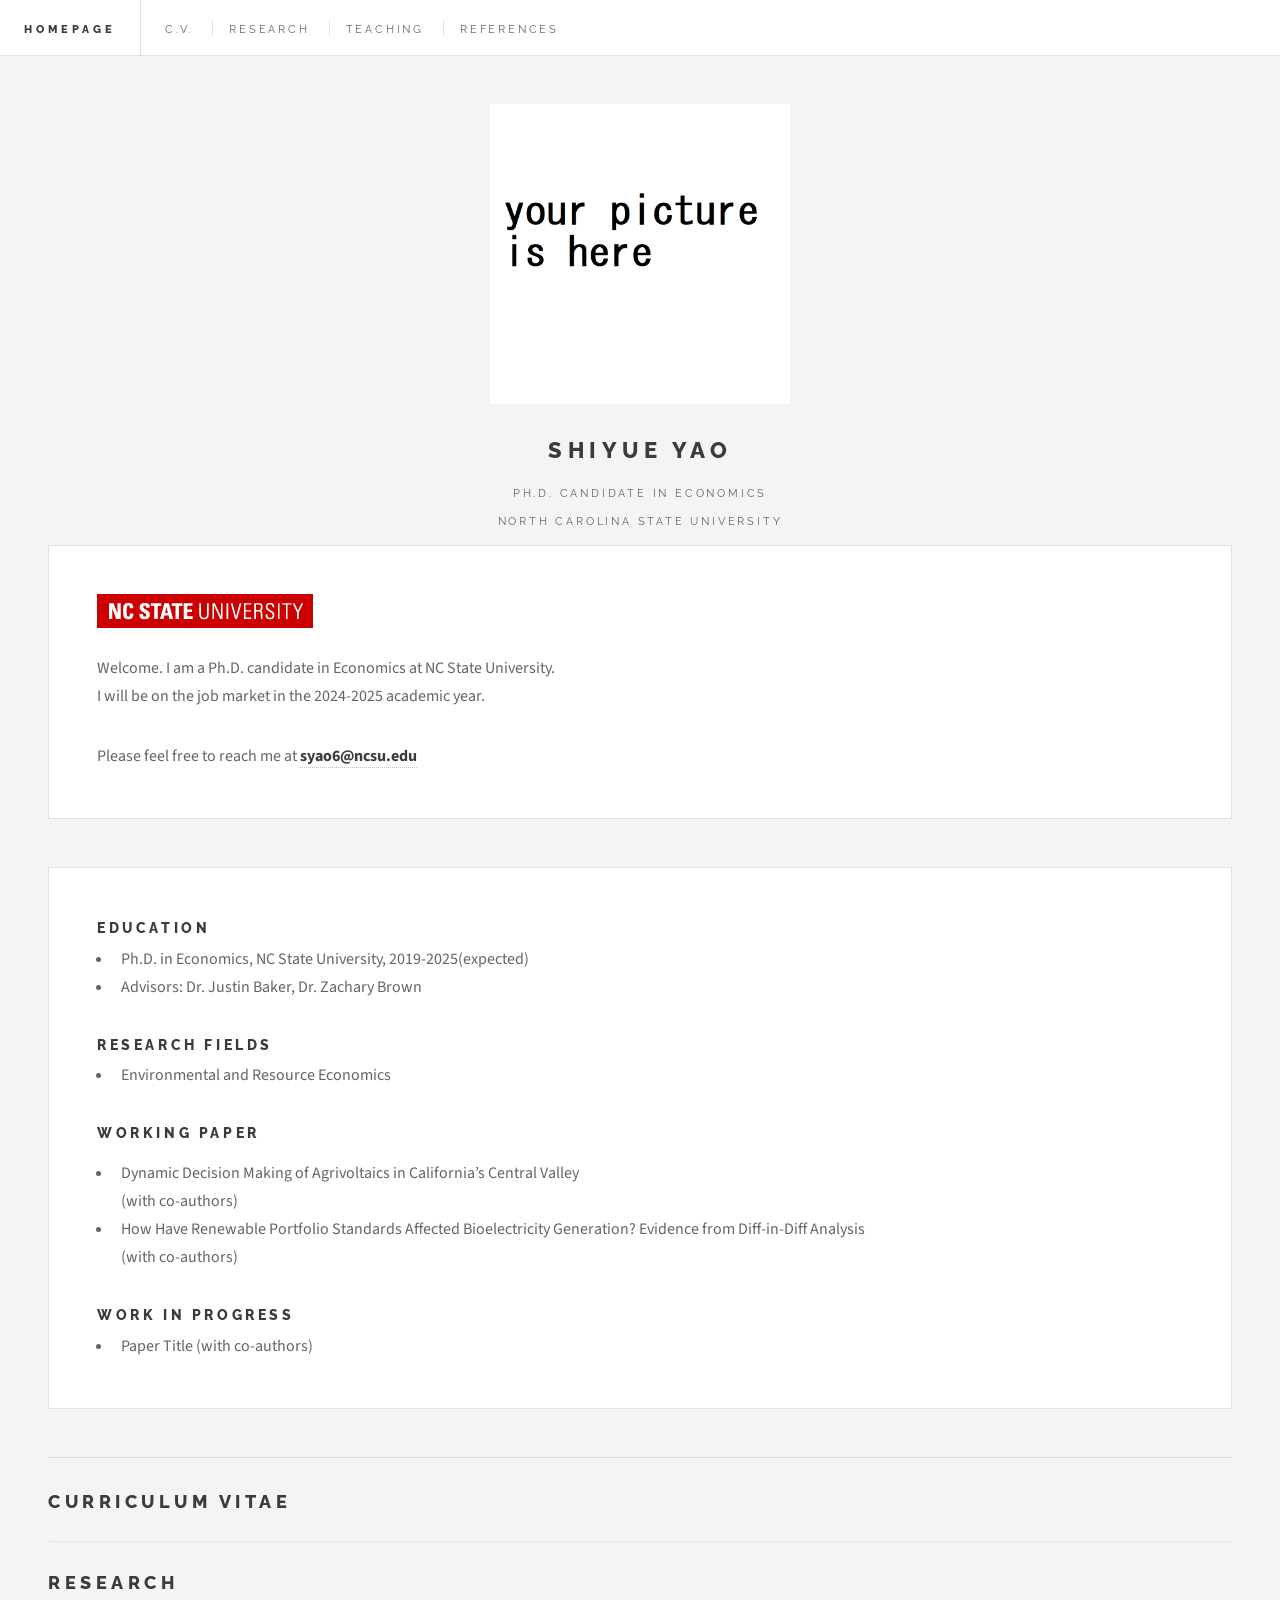
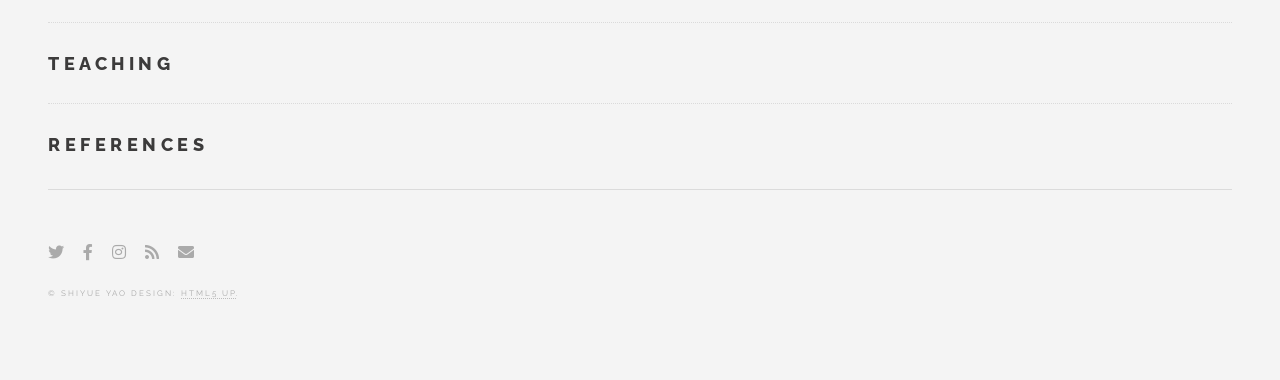
==== index.html @ 7a274f45 "Update index.html update headshot" ====
<!DOCTYPE HTML>
<!--
	Future Imperfect by HTML5 UP
	html5up.net | @ajlkn
	Free for personal and commercial use under the CCA 3.0 license (html5up.net/license)
-->
<html>
	<head>
		<title>Shiyue Yao</title>
		<meta charset="utf-8" />
		<meta name="viewport" content="width=device-width, initial-scale=1, user-scalable=no" />
		<link rel="stylesheet" href="assets/css/main.css" />
	</head>
	<body class="is-preload">

		<!-- Wrapper -->
			<div id="wrapper">
				<!-- Header -->
					<header id="header">
						<h1><a href="index.html">HOMEPAGE</a></h1>
						<nav class="links">
							<ul>
								<li><a href="#">C.V.</a></li>
								<li><a href="Research.html">Research</a></li>
								<li><a href="Teaching.html">Teaching</a></li>
								<li><a href="References.html">References</a></li>
							</ul>
						</nav>
					</header>

				<!-- Main -->
					<div id="main">

						<!-- Post -->
							<article class="post">
								<h2><a href="#"><img src="images/pic01.png" alt="" /></a></h2>
								<p style="font-size:16px;">Welcome. I am a Ph.D. candidate in Economics at NC State University. 
								<br> I will be on the job market in the 2024-2025 academic year.</br><p>
								<p style="font-size:16px;">Please feel free to reach me at <a href="mailto:#"><strong>syao6@ncsu.edu</strong></a></p>
							</article>
							<article class="post">
								<h3>Education</h3>
								<ul>
									<li style="font-size:16px; margin-top:-0.25cm;">Ph.D. in Economics, NC State University, 2019-2025(expected)</li>
									<li style="font-size:16px;">Advisors: Dr. Justin Baker, Dr. Zachary Brown</li>
								</ul>
								<h3>Research Fields</h3>
								<ul>
									<li style="font-size:16px; margin-top:-0.25cm;"> Environmental and Resource Economics</li>
									
								</ul>
								<h3>Working Paper</h3>
								<ul>
									<li style="font-size:16px;">Dynamic Decision Making of Agrivoltaics in California’s Central Valley<br>(with co-authors)</br></li>
									<li style="font-size:16px;">How Have Renewable Portfolio Standards Affected Bioelectricity Generation? Evidence from Diff-in-Diff Analysis<br>(with co-authors)</br></li>
								</ul>
								<h3>Work in Progress</h3>
								<ul>
									<li style="font-size:16px; margin-top:-0.25cm;">Paper Title (with co-authors)</li>
								</ul>
							</article>
					</div>
				
				<!-- Sidebar -->
					<section id="sidebar">

						<!-- Intro -->
							<section id="intro">
								<!--<a href="index.html" class="logo"><img src="images/headshot.jpg" alt="" /></a>-->
								<a style="margin-bottom:0.5cm;" href="index.html" class="image"><img src="images/logo.png" alt="" width="300" /></a>
								<header>
									<h3 style="font-size:22px;"><a>Shiyue Yao</a></h3>
									<p style="margin-bottom:-1cm;">Ph.D. Candidate in Economics <br>North Carolina State University</br></p>
								</header>
							</section>

						<!-- Posts List -->
							<section>
								<ul class="posts">
									<!--<li>
										<article>
											<header>
												<h3 style="font-size:20px;"><a href="index.html">Homepage</a></h3>
											</header>
										</article>
									</li>-->
									<li>
										<article>
											<header>
												<h3 style="margin-top:-0.5cm; font-size:18px;"><a href="#">Curriculum Vitae</a></h3>
											</header>
										</article>
									</li>
									<li>
										<article>
											<header>
												<h3 style="font-size:18px;"><a href="Research.html">Research</a></h3>
											</header>
										</article>
									</li>
									<li>
										<article>
											<header>
												<h3 style="font-size:18px;"><a href="Teaching.html">Teaching</a></h3>
											</header>
										</article>
									</li>
									<li>
										<article>
											<header>
												<h3 style="margin-bottom:-0.5cm; font-size:18px;"><a href="References.html">References</a></h3>
											</header>
										</article>
									</li>
								</ul>
							</section>	
							<section id="footer">
								<ul class="icons">
									<li><a href="#" class="icon brands fa-twitter"><span class="label">Twitter</span></a></li>
									<li><a href="#" class="icon brands fa-facebook-f"><span class="label">Facebook</span></a></li>
									<li><a href="#" class="icon brands fa-instagram"><span class="label">Instagram</span></a></li>
									<li><a href="#" class="icon solid fa-rss"><span class="label">RSS</span></a></li>
									<li><a href="#" class="icon solid fa-envelope"><span class="label">Email</span></a></li>
								<p style="margin-top:0.5cm;" class="copyright">&copy; Shiyue Yao Design: <a href="http://html5up.net">HTML5 UP</a>.</p>
								</ul>	
							</section>
					</section>
			</div>

		<!-- Scripts -->
			<script src="assets/js/jquery.min.js"></script>
			<script src="assets/js/browser.min.js"></script>
			<script src="assets/js/breakpoints.min.js"></script>
			<script src="assets/js/util.js"></script>
			<script src="assets/js/main.js"></script>

	</body>
</html>
---- assets/css/main.css ----
@import url(fontawesome-all.min.css);
@import url("https://fonts.googleapis.com/css?family=Source+Sans+Pro:400,700|Raleway:400,800,900");

/*
	Future Imperfect by HTML5 UP
	html5up.net | @ajlkn
	Free for personal and commercial use under the CCA 3.0 license (html5up.net/license)
*/

html, body, div, span, applet, object,
iframe, h1, h2, h3, h4, h5, h6, p, blockquote,
pre, a, abbr, acronym, address, big, cite,
code, del, dfn, em, img, ins, kbd, q, s, samp,
small, strike, strong, sub, sup, tt, var, b,
u, i, center, dl, dt, dd, ol, ul, li, fieldset,
form, label, legend, table, caption, tbody,
tfoot, thead, tr, th, td, article, aside,
canvas, details, embed, figure, figcaption,
footer, header, hgroup, menu, nav, output, ruby,
section, summary, time, mark, audio, video {
	margin: 0;
	padding: 0;
	border: 0;
	font-size: 100%;
	font: inherit;
	vertical-align: baseline;}

article, aside, details, figcaption, figure,
footer, header, hgroup, menu, nav, section {
	display: block;}

body {
	line-height: 1;
}

ol, ul {
	list-style: none;
}

blockquote, q {
	quotes: none;
}

	blockquote:before, blockquote:after, q:before, q:after {
		content: '';
		content: none;
	}

table {
	border-collapse: collapse;
	border-spacing: 0;
}

body {
	-webkit-text-size-adjust: none;
}

mark {
	background-color: transparent;
	color: inherit;
}

input::-moz-focus-inner {
	border: 0;
	padding: 0;
}

input, select, textarea {
	-moz-appearance: none;
	-webkit-appearance: none;
	-ms-appearance: none;
	appearance: none;
}

/* Basic */

	@-ms-viewport {
		width: device-width;
	}

	body {
		-ms-overflow-style: scrollbar;
	}

	@media screen and (max-width: 480px) {

		html, body {
			min-width: 320px;
		}

	}

	html {
		box-sizing: border-box;
	}

	*, *:before, *:after {
		box-sizing: inherit;
	}

	body {
		background: #f4f4f4;
	}

		body.is-preload *, body.is-preload *:before, body.is-preload *:after {
			-moz-animation: none !important;
			-webkit-animation: none !important;
			-ms-animation: none !important;
			animation: none !important;
			-moz-transition: none !important;
			-webkit-transition: none !important;
			-ms-transition: none !important;
			transition: none !important;
		}

/* Type */

	body, input, select, textarea {
		color: #646464;
		font-family: "Source Sans Pro", Helvetica, sans-serif;
		font-size: 14pt;
		font-weight: 400;
		line-height: 1.75;
	}

		@media screen and (max-width: 1680px) {

			body, input, select, textarea {
				font-size: 12pt;
			}

		}

		@media screen and (max-width: 1280px) {

			body, input, select, textarea {
				font-size: 12pt;
			}

		}

		@media screen and (max-width: 980px) {

			body, input, select, textarea {
				font-size: 12pt;
			}

		}

		@media screen and (max-width: 736px) {

			body, input, select, textarea {
				font-size: 12pt;
			}

		}

		@media screen and (max-width: 480px) {

			body, input, select, textarea {
				font-size: 12pt;
			}

		}

	a {
		-moz-transition: color 0.2s ease, border-bottom-color 0.2s ease;
		-webkit-transition: color 0.2s ease, border-bottom-color 0.2s ease;
		-ms-transition: color 0.2s ease, border-bottom-color 0.2s ease;
		transition: color 0.2s ease, border-bottom-color 0.2s ease;
		border-bottom: dotted 1px rgba(160, 160, 160, 0.65);
		color: inherit;
		text-decoration: none;
	}

		a:before {
			-moz-transition: color 0.2s ease;
			-webkit-transition: color 0.2s ease;
			-ms-transition: color 0.2s ease;
			transition: color 0.2s ease;
		}

		a:hover {
			border-bottom-color: transparent;
			color: #2ebaae !important;
		}

			a:hover:before {
				color: #2ebaae !important;
			}

	strong, b {
		color: #3c3b3b;
		font-weight: 700;
	}

	em, i {
		font-style: italic;
	}

	p {
		margin: 0 0 2em 0;
	}

	h1, h2, h3, h4, h5, h6 {
		color: #3c3b3b;
		font-family: "Raleway", Helvetica, sans-serif;
		font-weight: 800;
		letter-spacing: 0.25em;
		line-height: 1.65;
		margin: 0 0 1em 0;
		text-transform: uppercase;
	}

		h1 a, h2 a, h3 a, h4 a, h5 a, h6 a {
			color: inherit;
			border-bottom: 0;
		}

	h2 {
		font-size: 1.1em;
	}

	h3 {
		font-size: 0.9em;
	}

	h4 {
		font-size: 0.7em;
	}

	h5 {
		font-size: 0.7em;
	}

	h6 {
		font-size: 0.7em;
	}

	sub {
		font-size: 0.8em;
		position: relative;
		top: 0.5em;
	}

	sup {
		font-size: 0.8em;
		position: relative;
		top: -0.5em;
	}

	blockquote {
		border-left: solid 4px rgba(160, 160, 160, 0.3);
		font-style: italic;
		margin: 0 0 2em 0;
		padding: 0.5em 0 0.5em 2em;
	}

	code {
		background: rgba(160, 160, 160, 0.075);
		border: solid 1px rgba(160, 160, 160, 0.3);
		font-family: "Courier New", monospace;
		font-size: 0.9em;
		margin: 0 0.25em;
		padding: 0.25em 0.65em;
	}

	pre {
		-webkit-overflow-scrolling: touch;
		font-family: "Courier New", monospace;
		font-size: 0.9em;
		margin: 0 0 2em 0;
	}

		pre code {
			display: block;
			line-height: 1.75em;
			padding: 1em 1.5em;
			overflow-x: auto;
		}

	hr {
		border: 0;
		border-bottom: solid 1px rgba(160, 160, 160, 0.3);
		margin: 2em 0;
	}

		hr.major {
			margin: 3em 0;
		}

	.align-left {
		text-align: left;
	}

	.align-center {
		text-align: center;
	}

	.align-right {
		text-align: right;
	}

/* Row */

	.row {
		display: flex;
		flex-wrap: wrap;
		box-sizing: border-box;
		align-items: stretch;
	}

		.row > * {
			box-sizing: border-box;
		}

		.row.gtr-uniform > * > :last-child {
			margin-bottom: 0;
		}

		.row.aln-left {
			justify-content: flex-start;
		}

		.row.aln-center {
			justify-content: center;
		}

		.row.aln-right {
			justify-content: flex-end;
		}

		.row.aln-top {
			align-items: flex-start;
		}

		.row.aln-middle {
			align-items: center;
		}

		.row.aln-bottom {
			align-items: flex-end;
		}

		.row > .imp {
			order: -1;
		}

		.row > .col-1 {
			width: 8.33333%;
		}

		.row > .off-1 {
			margin-left: 8.33333%;
		}

		.row > .col-2 {
			width: 16.66667%;
		}

		.row > .off-2 {
			margin-left: 16.66667%;
		}

		.row > .col-3 {
			width: 25%;
		}

		.row > .off-3 {
			margin-left: 25%;
		}

		.row > .col-4 {
			width: 33.33333%;
		}

		.row > .off-4 {
			margin-left: 33.33333%;
		}

		.row > .col-5 {
			width: 41.66667%;
		}

		.row > .off-5 {
			margin-left: 41.66667%;
		}

		.row > .col-6 {
			width: 50%;
		}

		.row > .off-6 {
			margin-left: 50%;
		}

		.row > .col-7 {
			width: 58.33333%;
		}

		.row > .off-7 {
			margin-left: 58.33333%;
		}

		.row > .col-8 {
			width: 66.66667%;
		}

		.row > .off-8 {
			margin-left: 66.66667%;
		}

		.row > .col-9 {
			width: 75%;
		}

		.row > .off-9 {
			margin-left: 75%;
		}

		.row > .col-10 {
			width: 83.33333%;
		}

		.row > .off-10 {
			margin-left: 83.33333%;
		}

		.row > .col-11 {
			width: 91.66667%;
		}

		.row > .off-11 {
			margin-left: 91.66667%;
		}

		.row > .col-12 {
			width: 100%;
		}

		.row > .off-12 {
			margin-left: 100%;
		}

		.row.gtr-0 {
			margin-top: 0;
			margin-left: 0em;
		}

			.row.gtr-0 > * {
				padding: 0 0 0 0em;
			}

			.row.gtr-0.gtr-uniform {
				margin-top: 0em;
			}

				.row.gtr-0.gtr-uniform > * {
					padding-top: 0em;
				}

		.row.gtr-25 {
			margin-top: 0;
			margin-left: -0.25em;
		}

			.row.gtr-25 > * {
				padding: 0 0 0 0.25em;
			}

			.row.gtr-25.gtr-uniform {
				margin-top: -0.25em;
			}

				.row.gtr-25.gtr-uniform > * {
					padding-top: 0.25em;
				}

		.row.gtr-50 {
			margin-top: 0;
			margin-left: -0.5em;
		}

			.row.gtr-50 > * {
				padding: 0 0 0 0.5em;
			}

			.row.gtr-50.gtr-uniform {
				margin-top: -0.5em;
			}

				.row.gtr-50.gtr-uniform > * {
					padding-top: 0.5em;
				}

		.row {
			margin-top: 0;
			margin-left: -1em;
		}

			.row > * {
				padding: 0 0 0 1em;
			}

			.row.gtr-uniform {
				margin-top: -1em;
			}

				.row.gtr-uniform > * {
					padding-top: 1em;
				}

		.row.gtr-150 {
			margin-top: 0;
			margin-left: -1.5em;
		}

			.row.gtr-150 > * {
				padding: 0 0 0 1.5em;
			}

			.row.gtr-150.gtr-uniform {
				margin-top: -1.5em;
			}

				.row.gtr-150.gtr-uniform > * {
					padding-top: 1.5em;
				}

		.row.gtr-200 {
			margin-top: 0;
			margin-left: -2em;
		}

			.row.gtr-200 > * {
				padding: 0 0 0 2em;
			}

			.row.gtr-200.gtr-uniform {
				margin-top: -2em;
			}

				.row.gtr-200.gtr-uniform > * {
					padding-top: 2em;
				}

		@media screen and (max-width: 1680px) {

			.row {
				display: flex;
				flex-wrap: wrap;
				box-sizing: border-box;
				align-items: stretch;
			}

				.row > * {
					box-sizing: border-box;
				}

				.row.gtr-uniform > * > :last-child {
					margin-bottom: 0;
				}

				.row.aln-left {
					justify-content: flex-start;
				}

				.row.aln-center {
					justify-content: center;
				}

				.row.aln-right {
					justify-content: flex-end;
				}

				.row.aln-top {
					align-items: flex-start;
				}

				.row.aln-middle {
					align-items: center;
				}

				.row.aln-bottom {
					align-items: flex-end;
				}

				.row > .imp-xlarge {
					order: -1;
				}

				.row > .col-1-xlarge {
					width: 8.33333%;
				}

				.row > .off-1-xlarge {
					margin-left: 8.33333%;
				}

				.row > .col-2-xlarge {
					width: 16.66667%;
				}

				.row > .off-2-xlarge {
					margin-left: 16.66667%;
				}

				.row > .col-3-xlarge {
					width: 25%;
				}

				.row > .off-3-xlarge {
					margin-left: 25%;
				}

				.row > .col-4-xlarge {
					width: 33.33333%;
				}

				.row > .off-4-xlarge {
					margin-left: 33.33333%;
				}

				.row > .col-5-xlarge {
					width: 41.66667%;
				}

				.row > .off-5-xlarge {
					margin-left: 41.66667%;
				}

				.row > .col-6-xlarge {
					width: 50%;
				}

				.row > .off-6-xlarge {
					margin-left: 50%;
				}

				.row > .col-7-xlarge {
					width: 58.33333%;
				}

				.row > .off-7-xlarge {
					margin-left: 58.33333%;
				}

				.row > .col-8-xlarge {
					width: 66.66667%;
				}

				.row > .off-8-xlarge {
					margin-left: 66.66667%;
				}

				.row > .col-9-xlarge {
					width: 75%;
				}

				.row > .off-9-xlarge {
					margin-left: 75%;
				}

				.row > .col-10-xlarge {
					width: 83.33333%;
				}

				.row > .off-10-xlarge {
					margin-left: 83.33333%;
				}

				.row > .col-11-xlarge {
					width: 91.66667%;
				}

				.row > .off-11-xlarge {
					margin-left: 91.66667%;
				}

				.row > .col-12-xlarge {
					width: 100%;
				}

				.row > .off-12-xlarge {
					margin-left: 100%;
				}

				.row.gtr-0 {
					margin-top: 0;
					margin-left: 0em;
				}

					.row.gtr-0 > * {
						padding: 0 0 0 0em;
					}

					.row.gtr-0.gtr-uniform {
						margin-top: 0em;
					}

						.row.gtr-0.gtr-uniform > * {
							padding-top: 0em;
						}

				.row.gtr-25 {
					margin-top: 0;
					margin-left: -0.25em;
				}

					.row.gtr-25 > * {
						padding: 0 0 0 0.25em;
					}

					.row.gtr-25.gtr-uniform {
						margin-top: -0.25em;
					}

						.row.gtr-25.gtr-uniform > * {
							padding-top: 0.25em;
						}

				.row.gtr-50 {
					margin-top: 0;
					margin-left: -0.5em;
				}

					.row.gtr-50 > * {
						padding: 0 0 0 0.5em;
					}

					.row.gtr-50.gtr-uniform {
						margin-top: -0.5em;
					}

						.row.gtr-50.gtr-uniform > * {
							padding-top: 0.5em;
						}

				.row {
					margin-top: 0;
					margin-left: -1em;
				}

					.row > * {
						padding: 0 0 0 1em;
					}

					.row.gtr-uniform {
						margin-top: -1em;
					}

						.row.gtr-uniform > * {
							padding-top: 1em;
						}

				.row.gtr-150 {
					margin-top: 0;
					margin-left: -1.5em;
				}

					.row.gtr-150 > * {
						padding: 0 0 0 1.5em;
					}

					.row.gtr-150.gtr-uniform {
						margin-top: -1.5em;
					}

						.row.gtr-150.gtr-uniform > * {
							padding-top: 1.5em;
						}

				.row.gtr-200 {
					margin-top: 0;
					margin-left: -2em;
				}

					.row.gtr-200 > * {
						padding: 0 0 0 2em;
					}

					.row.gtr-200.gtr-uniform {
						margin-top: -2em;
					}

						.row.gtr-200.gtr-uniform > * {
							padding-top: 2em;
						}

		}

		@media screen and (max-width: 1280px) {

			.row {
				display: flex;
				flex-wrap: wrap;
				box-sizing: border-box;
				align-items: stretch;
			}

				.row > * {
					box-sizing: border-box;
				}

				.row.gtr-uniform > * > :last-child {
					margin-bottom: 0;
				}

				.row.aln-left {
					justify-content: flex-start;
				}

				.row.aln-center {
					justify-content: center;
				}

				.row.aln-right {
					justify-content: flex-end;
				}

				.row.aln-top {
					align-items: flex-start;
				}

				.row.aln-middle {
					align-items: center;
				}

				.row.aln-bottom {
					align-items: flex-end;
				}

				.row > .imp-large {
					order: -1;
				}

				.row > .col-1-large {
					width: 8.33333%;
				}

				.row > .off-1-large {
					margin-left: 8.33333%;
				}

				.row > .col-2-large {
					width: 16.66667%;
				}

				.row > .off-2-large {
					margin-left: 16.66667%;
				}

				.row > .col-3-large {
					width: 25%;
				}

				.row > .off-3-large {
					margin-left: 25%;
				}

				.row > .col-4-large {
					width: 33.33333%;
				}

				.row > .off-4-large {
					margin-left: 33.33333%;
				}

				.row > .col-5-large {
					width: 41.66667%;
				}

				.row > .off-5-large {
					margin-left: 41.66667%;
				}

				.row > .col-6-large {
					width: 50%;
				}

				.row > .off-6-large {
					margin-left: 50%;
				}

				.row > .col-7-large {
					width: 58.33333%;
				}

				.row > .off-7-large {
					margin-left: 58.33333%;
				}

				.row > .col-8-large {
					width: 66.66667%;
				}

				.row > .off-8-large {
					margin-left: 66.66667%;
				}

				.row > .col-9-large {
					width: 75%;
				}

				.row > .off-9-large {
					margin-left: 75%;
				}

				.row > .col-10-large {
					width: 83.33333%;
				}

				.row > .off-10-large {
					margin-left: 83.33333%;
				}

				.row > .col-11-large {
					width: 91.66667%;
				}

				.row > .off-11-large {
					margin-left: 91.66667%;
				}

				.row > .col-12-large {
					width: 100%;
				}

				.row > .off-12-large {
					margin-left: 100%;
				}

				.row.gtr-0 {
					margin-top: 0;
					margin-left: 0em;
				}

					.row.gtr-0 > * {
						padding: 0 0 0 0em;
					}

					.row.gtr-0.gtr-uniform {
						margin-top: 0em;
					}

						.row.gtr-0.gtr-uniform > * {
							padding-top: 0em;
						}

				.row.gtr-25 {
					margin-top: 0;
					margin-left: -0.25em;
				}

					.row.gtr-25 > * {
						padding: 0 0 0 0.25em;
					}

					.row.gtr-25.gtr-uniform {
						margin-top: -0.25em;
					}

						.row.gtr-25.gtr-uniform > * {
							padding-top: 0.25em;
						}

				.row.gtr-50 {
					margin-top: 0;
					margin-left: -0.5em;
				}

					.row.gtr-50 > * {
						padding: 0 0 0 0.5em;
					}

					.row.gtr-50.gtr-uniform {
						margin-top: -0.5em;
					}

						.row.gtr-50.gtr-uniform > * {
							padding-top: 0.5em;
						}

				.row {
					margin-top: 0;
					margin-left: -1em;
				}

					.row > * {
						padding: 0 0 0 1em;
					}

					.row.gtr-uniform {
						margin-top: -1em;
					}

						.row.gtr-uniform > * {
							padding-top: 1em;
						}

				.row.gtr-150 {
					margin-top: 0;
					margin-left: -1.5em;
				}

					.row.gtr-150 > * {
						padding: 0 0 0 1.5em;
					}

					.row.gtr-150.gtr-uniform {
						margin-top: -1.5em;
					}

						.row.gtr-150.gtr-uniform > * {
							padding-top: 1.5em;
						}

				.row.gtr-200 {
					margin-top: 0;
					margin-left: -2em;
				}

					.row.gtr-200 > * {
						padding: 0 0 0 2em;
					}

					.row.gtr-200.gtr-uniform {
						margin-top: -2em;
					}

						.row.gtr-200.gtr-uniform > * {
							padding-top: 2em;
						}

		}

		@media screen and (max-width: 980px) {

			.row {
				display: flex;
				flex-wrap: wrap;
				box-sizing: border-box;
				align-items: stretch;
			}

				.row > * {
					box-sizing: border-box;
				}

				.row.gtr-uniform > * > :last-child {
					margin-bottom: 0;
				}

				.row.aln-left {
					justify-content: flex-start;
				}

				.row.aln-center {
					justify-content: center;
				}

				.row.aln-right {
					justify-content: flex-end;
				}

				.row.aln-top {
					align-items: flex-start;
				}

				.row.aln-middle {
					align-items: center;
				}

				.row.aln-bottom {
					align-items: flex-end;
				}

				.row > .imp-medium {
					order: -1;
				}

				.row > .col-1-medium {
					width: 8.33333%;
				}

				.row > .off-1-medium {
					margin-left: 8.33333%;
				}

				.row > .col-2-medium {
					width: 16.66667%;
				}

				.row > .off-2-medium {
					margin-left: 16.66667%;
				}

				.row > .col-3-medium {
					width: 25%;
				}

				.row > .off-3-medium {
					margin-left: 25%;
				}

				.row > .col-4-medium {
					width: 33.33333%;
				}

				.row > .off-4-medium {
					margin-left: 33.33333%;
				}

				.row > .col-5-medium {
					width: 41.66667%;
				}

				.row > .off-5-medium {
					margin-left: 41.66667%;
				}

				.row > .col-6-medium {
					width: 50%;
				}

				.row > .off-6-medium {
					margin-left: 50%;
				}

				.row > .col-7-medium {
					width: 58.33333%;
				}

				.row > .off-7-medium {
					margin-left: 58.33333%;
				}

				.row > .col-8-medium {
					width: 66.66667%;
				}

				.row > .off-8-medium {
					margin-left: 66.66667%;
				}

				.row > .col-9-medium {
					width: 75%;
				}

				.row > .off-9-medium {
					margin-left: 75%;
				}

				.row > .col-10-medium {
					width: 83.33333%;
				}

				.row > .off-10-medium {
					margin-left: 83.33333%;
				}

				.row > .col-11-medium {
					width: 91.66667%;
				}

				.row > .off-11-medium {
					margin-left: 91.66667%;
				}

				.row > .col-12-medium {
					width: 100%;
				}

				.row > .off-12-medium {
					margin-left: 100%;
				}

				.row.gtr-0 {
					margin-top: 0;
					margin-left: 0em;
				}

					.row.gtr-0 > * {
						padding: 0 0 0 0em;
					}

					.row.gtr-0.gtr-uniform {
						margin-top: 0em;
					}

						.row.gtr-0.gtr-uniform > * {
							padding-top: 0em;
						}

				.row.gtr-25 {
					margin-top: 0;
					margin-left: -0.25em;
				}

					.row.gtr-25 > * {
						padding: 0 0 0 0.25em;
					}

					.row.gtr-25.gtr-uniform {
						margin-top: -0.25em;
					}

						.row.gtr-25.gtr-uniform > * {
							padding-top: 0.25em;
						}

				.row.gtr-50 {
					margin-top: 0;
					margin-left: -0.5em;
				}

					.row.gtr-50 > * {
						padding: 0 0 0 0.5em;
					}

					.row.gtr-50.gtr-uniform {
						margin-top: -0.5em;
					}

						.row.gtr-50.gtr-uniform > * {
							padding-top: 0.5em;
						}

				.row {
					margin-top: 0;
					margin-left: -1em;
				}

					.row > * {
						padding: 0 0 0 1em;
					}

					.row.gtr-uniform {
						margin-top: -1em;
					}

						.row.gtr-uniform > * {
							padding-top: 1em;
						}

				.row.gtr-150 {
					margin-top: 0;
					margin-left: -1.5em;
				}

					.row.gtr-150 > * {
						padding: 0 0 0 1.5em;
					}

					.row.gtr-150.gtr-uniform {
						margin-top: -1.5em;
					}

						.row.gtr-150.gtr-uniform > * {
							padding-top: 1.5em;
						}

				.row.gtr-200 {
					margin-top: 0;
					margin-left: -2em;
				}

					.row.gtr-200 > * {
						padding: 0 0 0 2em;
					}

					.row.gtr-200.gtr-uniform {
						margin-top: -2em;
					}

						.row.gtr-200.gtr-uniform > * {
							padding-top: 2em;
						}

		}

		@media screen and (max-width: 736px) {

			.row {
				display: flex;
				flex-wrap: wrap;
				box-sizing: border-box;
				align-items: stretch;
			}

				.row > * {
					box-sizing: border-box;
				}

				.row.gtr-uniform > * > :last-child {
					margin-bottom: 0;
				}

				.row.aln-left {
					justify-content: flex-start;
				}

				.row.aln-center {
					justify-content: center;
				}

				.row.aln-right {
					justify-content: flex-end;
				}

				.row.aln-top {
					align-items: flex-start;
				}

				.row.aln-middle {
					align-items: center;
				}

				.row.aln-bottom {
					align-items: flex-end;
				}

				.row > .imp-small {
					order: -1;
				}

				.row > .col-1-small {
					width: 8.33333%;
				}

				.row > .off-1-small {
					margin-left: 8.33333%;
				}

				.row > .col-2-small {
					width: 16.66667%;
				}

				.row > .off-2-small {
					margin-left: 16.66667%;
				}

				.row > .col-3-small {
					width: 25%;
				}

				.row > .off-3-small {
					margin-left: 25%;
				}

				.row > .col-4-small {
					width: 33.33333%;
				}

				.row > .off-4-small {
					margin-left: 33.33333%;
				}

				.row > .col-5-small {
					width: 41.66667%;
				}

				.row > .off-5-small {
					margin-left: 41.66667%;
				}

				.row > .col-6-small {
					width: 50%;
				}

				.row > .off-6-small {
					margin-left: 50%;
				}

				.row > .col-7-small {
					width: 58.33333%;
				}

				.row > .off-7-small {
					margin-left: 58.33333%;
				}

				.row > .col-8-small {
					width: 66.66667%;
				}

				.row > .off-8-small {
					margin-left: 66.66667%;
				}

				.row > .col-9-small {
					width: 75%;
				}

				.row > .off-9-small {
					margin-left: 75%;
				}

				.row > .col-10-small {
					width: 83.33333%;
				}

				.row > .off-10-small {
					margin-left: 83.33333%;
				}

				.row > .col-11-small {
					width: 91.66667%;
				}

				.row > .off-11-small {
					margin-left: 91.66667%;
				}

				.row > .col-12-small {
					width: 100%;
				}

				.row > .off-12-small {
					margin-left: 100%;
				}

				.row.gtr-0 {
					margin-top: 0;
					margin-left: 0em;
				}

					.row.gtr-0 > * {
						padding: 0 0 0 0em;
					}

					.row.gtr-0.gtr-uniform {
						margin-top: 0em;
					}

						.row.gtr-0.gtr-uniform > * {
							padding-top: 0em;
						}

				.row.gtr-25 {
					margin-top: 0;
					margin-left: -0.25em;
				}

					.row.gtr-25 > * {
						padding: 0 0 0 0.25em;
					}

					.row.gtr-25.gtr-uniform {
						margin-top: -0.25em;
					}

						.row.gtr-25.gtr-uniform > * {
							padding-top: 0.25em;
						}

				.row.gtr-50 {
					margin-top: 0;
					margin-left: -0.5em;
				}

					.row.gtr-50 > * {
						padding: 0 0 0 0.5em;
					}

					.row.gtr-50.gtr-uniform {
						margin-top: -0.5em;
					}

						.row.gtr-50.gtr-uniform > * {
							padding-top: 0.5em;
						}

				.row {
					margin-top: 0;
					margin-left: -1em;
				}

					.row > * {
						padding: 0 0 0 1em;
					}

					.row.gtr-uniform {
						margin-top: -1em;
					}

						.row.gtr-uniform > * {
							padding-top: 1em;
						}

				.row.gtr-150 {
					margin-top: 0;
					margin-left: -1.5em;
				}

					.row.gtr-150 > * {
						padding: 0 0 0 1.5em;
					}

					.row.gtr-150.gtr-uniform {
						margin-top: -1.5em;
					}

						.row.gtr-150.gtr-uniform > * {
							padding-top: 1.5em;
						}

				.row.gtr-200 {
					margin-top: 0;
					margin-left: -2em;
				}

					.row.gtr-200 > * {
						padding: 0 0 0 2em;
					}

					.row.gtr-200.gtr-uniform {
						margin-top: -2em;
					}

						.row.gtr-200.gtr-uniform > * {
							padding-top: 2em;
						}

		}

		@media screen and (max-width: 480px) {

			.row {
				display: flex;
				flex-wrap: wrap;
				box-sizing: border-box;
				align-items: stretch;
			}

				.row > * {
					box-sizing: border-box;
				}

				.row.gtr-uniform > * > :last-child {
					margin-bottom: 0;
				}

				.row.aln-left {
					justify-content: flex-start;
				}

				.row.aln-center {
					justify-content: center;
				}

				.row.aln-right {
					justify-content: flex-end;
				}

				.row.aln-top {
					align-items: flex-start;
				}

				.row.aln-middle {
					align-items: center;
				}

				.row.aln-bottom {
					align-items: flex-end;
				}

				.row > .imp-xsmall {
					order: -1;
				}

				.row > .col-1-xsmall {
					width: 8.33333%;
				}

				.row > .off-1-xsmall {
					margin-left: 8.33333%;
				}

				.row > .col-2-xsmall {
					width: 16.66667%;
				}

				.row > .off-2-xsmall {
					margin-left: 16.66667%;
				}

				.row > .col-3-xsmall {
					width: 25%;
				}

				.row > .off-3-xsmall {
					margin-left: 25%;
				}

				.row > .col-4-xsmall {
					width: 33.33333%;
				}

				.row > .off-4-xsmall {
					margin-left: 33.33333%;
				}

				.row > .col-5-xsmall {
					width: 41.66667%;
				}

				.row > .off-5-xsmall {
					margin-left: 41.66667%;
				}

				.row > .col-6-xsmall {
					width: 50%;
				}

				.row > .off-6-xsmall {
					margin-left: 50%;
				}

				.row > .col-7-xsmall {
					width: 58.33333%;
				}

				.row > .off-7-xsmall {
					margin-left: 58.33333%;
				}

				.row > .col-8-xsmall {
					width: 66.66667%;
				}

				.row > .off-8-xsmall {
					margin-left: 66.66667%;
				}

				.row > .col-9-xsmall {
					width: 75%;
				}

				.row > .off-9-xsmall {
					margin-left: 75%;
				}

				.row > .col-10-xsmall {
					width: 83.33333%;
				}

				.row > .off-10-xsmall {
					margin-left: 83.33333%;
				}

				.row > .col-11-xsmall {
					width: 91.66667%;
				}

				.row > .off-11-xsmall {
					margin-left: 91.66667%;
				}

				.row > .col-12-xsmall {
					width: 100%;
				}

				.row > .off-12-xsmall {
					margin-left: 100%;
				}

				.row.gtr-0 {
					margin-top: 0;
					margin-left: 0em;
				}

					.row.gtr-0 > * {
						padding: 0 0 0 0em;
					}

					.row.gtr-0.gtr-uniform {
						margin-top: 0em;
					}

						.row.gtr-0.gtr-uniform > * {
							padding-top: 0em;
						}

				.row.gtr-25 {
					margin-top: 0;
					margin-left: -0.25em;
				}

					.row.gtr-25 > * {
						padding: 0 0 0 0.25em;
					}

					.row.gtr-25.gtr-uniform {
						margin-top: -0.25em;
					}

						.row.gtr-25.gtr-uniform > * {
							padding-top: 0.25em;
						}

				.row.gtr-50 {
					margin-top: 0;
					margin-left: -0.5em;
				}

					.row.gtr-50 > * {
						padding: 0 0 0 0.5em;
					}

					.row.gtr-50.gtr-uniform {
						margin-top: -0.5em;
					}

						.row.gtr-50.gtr-uniform > * {
							padding-top: 0.5em;
						}

				.row {
					margin-top: 0;
					margin-left: -1em;
				}

					.row > * {
						padding: 0 0 0 1em;
					}

					.row.gtr-uniform {
						margin-top: -1em;
					}

						.row.gtr-uniform > * {
							padding-top: 1em;
						}

				.row.gtr-150 {
					margin-top: 0;
					margin-left: -1.5em;
				}

					.row.gtr-150 > * {
						padding: 0 0 0 1.5em;
					}

					.row.gtr-150.gtr-uniform {
						margin-top: -1.5em;
					}

						.row.gtr-150.gtr-uniform > * {
							padding-top: 1.5em;
						}

				.row.gtr-200 {
					margin-top: 0;
					margin-left: -2em;
				}

					.row.gtr-200 > * {
						padding: 0 0 0 2em;
					}

					.row.gtr-200.gtr-uniform {
						margin-top: -2em;
					}

						.row.gtr-200.gtr-uniform > * {
							padding-top: 2em;
						}

		}

/* Author */

	.author {
		display: -moz-flex;
		display: -webkit-flex;
		display: -ms-flex;
		display: flex;
		-moz-flex-direction: row;
		-webkit-flex-direction: row;
		-ms-flex-direction: row;
		flex-direction: row;
		-moz-align-items: center;
		-webkit-align-items: center;
		-ms-align-items: center;
		align-items: center;
		-moz-justify-content: -moz-flex-end;
		-webkit-justify-content: -webkit-flex-end;
		-ms-justify-content: -ms-flex-end;
		justify-content: flex-end;
		border-bottom: 0;
		font-family: "Raleway", Helvetica, sans-serif;
		font-size: 0.6em;
		font-weight: 400;
		letter-spacing: 0.25em;
		text-transform: uppercase;
		white-space: nowrap;
	}

		.author .name {
			-moz-transition: border-bottom-color 0.2s ease;
			-webkit-transition: border-bottom-color 0.2s ease;
			-ms-transition: border-bottom-color 0.2s ease;
			transition: border-bottom-color 0.2s ease;
			border-bottom: dotted 1px rgba(160, 160, 160, 0.65);
			display: block;
			margin: 0 1.5em 0 0;
		}

		.author img {
			border-radius: 100%;
			display: block;
			width: 4em;
		}

		.author:hover .name {
			border-bottom-color: transparent;
		}

/* Blurb */

	.blurb h2 {
		font-size: 0.8em;
		margin: 0 0 1.5em 0;
	}

	.blurb h3 {
		font-size: 0.7em;
	}

	.blurb p {
		font-size: 0.9em;
	}

/* Box */

	.box {
		border: solid 1px rgba(160, 160, 160, 0.3);
		margin-bottom: 2em;
		padding: 1.5em;
	}

		.box > :last-child,
		.box > :last-child > :last-child,
		.box > :last-child > :last-child > :last-child {
			margin-bottom: 0;
		}

		.box.alt {
			border: 0;
			border-radius: 0;
			padding: 0;
		}

/* Button */

	input[type="submit"],
	input[type="reset"],
	input[type="button"],
	button,
	.button {
		-moz-appearance: none;
		-webkit-appearance: none;
		-ms-appearance: none;
		appearance: none;
		-moz-transition: background-color 0.2s ease, box-shadow 0.2s ease, color 0.2s ease;
		-webkit-transition: background-color 0.2s ease, box-shadow 0.2s ease, color 0.2s ease;
		-ms-transition: background-color 0.2s ease, box-shadow 0.2s ease, color 0.2s ease;
		transition: background-color 0.2s ease, box-shadow 0.2s ease, color 0.2s ease;
		background-color: transparent;
		border: 0;
		box-shadow: inset 0 0 0 1px rgba(160, 160, 160, 0.3);
		color: #3c3b3b !important;
		cursor: pointer;
		display: inline-block;
		font-family: "Raleway", Helvetica, sans-serif;
		font-size: 0.6em;
		font-weight: 800;
		height: 4.8125em;
		letter-spacing: 0.25em;
		line-height: 4.8125em;
		padding: 0 2.5em;
		text-align: center;
		text-decoration: none;
		text-transform: uppercase;
		white-space: nowrap;
	}

		input[type="submit"]:hover,
		input[type="reset"]:hover,
		input[type="button"]:hover,
		button:hover,
		.button:hover {
			box-shadow: inset 0 0 0 1px #2ebaae;
			color: #2ebaae !important;
		}

			input[type="submit"]:hover:active,
			input[type="reset"]:hover:active,
			input[type="button"]:hover:active,
			button:hover:active,
			.button:hover:active {
				background-color: rgba(46, 186, 174, 0.05);
			}

		input[type="submit"]:before, input[type="submit"]:after,
		input[type="reset"]:before,
		input[type="reset"]:after,
		input[type="button"]:before,
		input[type="button"]:after,
		button:before,
		button:after,
		.button:before,
		.button:after {
			color: #aaaaaa;
			position: relative;
		}

		input[type="submit"]:before,
		input[type="reset"]:before,
		input[type="button"]:before,
		button:before,
		.button:before {
			left: -1em;
			padding: 0 0 0 0.75em;
		}

		input[type="submit"]:after,
		input[type="reset"]:after,
		input[type="button"]:after,
		button:after,
		.button:after {
			left: 1em;
			padding: 0 0.75em 0 0;
		}

		input[type="submit"].fit,
		input[type="reset"].fit,
		input[type="button"].fit,
		button.fit,
		.button.fit {
			width: 100%;
		}

		input[type="submit"].large,
		input[type="reset"].large,
		input[type="button"].large,
		button.large,
		.button.large {
			font-size: 0.7em;
			padding: 0 3em;
		}

		input[type="submit"].small,
		input[type="reset"].small,
		input[type="button"].small,
		button.small,
		.button.small {
			font-size: 0.5em;
		}

		input[type="submit"].disabled, input[type="submit"]:disabled,
		input[type="reset"].disabled,
		input[type="reset"]:disabled,
		input[type="button"].disabled,
		input[type="button"]:disabled,
		button.disabled,
		button:disabled,
		.button.disabled,
		.button:disabled {
			pointer-events: none;
			color: rgba(160, 160, 160, 0.3) !important;
		}

			input[type="submit"].disabled:before, input[type="submit"]:disabled:before,
			input[type="reset"].disabled:before,
			input[type="reset"]:disabled:before,
			input[type="button"].disabled:before,
			input[type="button"]:disabled:before,
			button.disabled:before,
			button:disabled:before,
			.button.disabled:before,
			.button:disabled:before {
				color: rgba(160, 160, 160, 0.3) !important;
			}

/* Form */

	form {
		margin: 0 0 2em 0;
	}

		form.search {
			text-decoration: none;
			position: relative;
		}

			form.search:before {
				-moz-osx-font-smoothing: grayscale;
				-webkit-font-smoothing: antialiased;
				display: inline-block;
				font-style: normal;
				font-variant: normal;
				text-rendering: auto;
				line-height: 1;
				text-transform: none !important;
				font-family: 'Font Awesome 5 Free';
				font-weight: 900;
			}

			form.search:before {
				color: #aaaaaa;
				content: '\f002';
				display: block;
				height: 2.75em;
				left: 0;
				line-height: 2.75em;
				position: absolute;
				text-align: center;
				top: 0;
				width: 2.5em;
			}

			form.search > input:first-child {
				padding-left: 2.5em;
			}

	label {
		color: #3c3b3b;
		display: block;
		font-size: 0.9em;
		font-weight: 700;
		margin: 0 0 1em 0;
	}

	input[type="text"],
	input[type="password"],
	input[type="email"],
	input[type="tel"],
	select,
	textarea {
		-moz-appearance: none;
		-webkit-appearance: none;
		-ms-appearance: none;
		appearance: none;
		background: rgba(160, 160, 160, 0.075);
		border: none;
		border: solid 1px rgba(160, 160, 160, 0.3);
		border-radius: 0;
		color: inherit;
		display: block;
		outline: 0;
		padding: 0 1em;
		text-decoration: none;
		width: 100%;
	}

		input[type="text"]:invalid,
		input[type="password"]:invalid,
		input[type="email"]:invalid,
		input[type="tel"]:invalid,
		select:invalid,
		textarea:invalid {
			box-shadow: none;
		}

		input[type="text"]:focus,
		input[type="password"]:focus,
		input[type="email"]:focus,
		input[type="tel"]:focus,
		select:focus,
		textarea:focus {
			border-color: #2ebaae;
			box-shadow: inset 0 0 0 1px #2ebaae;
		}

	.select-wrapper {
		text-decoration: none;
		display: block;
		position: relative;
	}

		.select-wrapper:before {
			-moz-osx-font-smoothing: grayscale;
			-webkit-font-smoothing: antialiased;
			display: inline-block;
			font-style: normal;
			font-variant: normal;
			text-rendering: auto;
			line-height: 1;
			text-transform: none !important;
			font-family: 'Font Awesome 5 Free';
			font-weight: 900;
		}

		.select-wrapper:before {
			color: rgba(160, 160, 160, 0.3);
			content: '\f078';
			display: block;
			height: 2.75em;
			line-height: 2.75em;
			pointer-events: none;
			position: absolute;
			right: 0;
			text-align: center;
			top: 0;
			width: 2.75em;
		}

		.select-wrapper select::-ms-expand {
			display: none;
		}

	select {
		background-image: url("data:image/svg+xml;charset=utf8,%3Csvg xmlns='http://www.w3.org/2000/svg' width='40' height='40' preserveAspectRatio='none' viewBox='0 0 40 40'%3E%3Cpath d='M9.4,12.3l10.4,10.4l10.4-10.4c0.2-0.2,0.5-0.4,0.9-0.4c0.3,0,0.6,0.1,0.9,0.4l3.3,3.3c0.2,0.2,0.4,0.5,0.4,0.9 c0,0.4-0.1,0.6-0.4,0.9L20.7,31.9c-0.2,0.2-0.5,0.4-0.9,0.4c-0.3,0-0.6-0.1-0.9-0.4L4.3,17.3c-0.2-0.2-0.4-0.5-0.4-0.9 c0-0.4,0.1-0.6,0.4-0.9l3.3-3.3c0.2-0.2,0.5-0.4,0.9-0.4S9.1,12.1,9.4,12.3z' fill='rgba(160, 160, 160, 0.3)' /%3E%3C/svg%3E");
		background-size: 1.25rem;
		background-repeat: no-repeat;
		background-position: calc(100% - 1rem) center;
		height: 2.75em;
		padding-right: 2.75em;
		text-overflow: ellipsis;
	}

		select option {
			color: #3c3b3b;
			background: #ffffff;
		}

		select:focus::-ms-value {
			background-color: transparent;
		}

		select::-ms-expand {
			display: none;
		}

	input[type="text"],
	input[type="password"],
	input[type="email"],
	select {
		height: 2.75em;
	}

	textarea {
		padding: 0.75em 1em;
	}

	input[type="checkbox"],
	input[type="radio"] {
		-moz-appearance: none;
		-webkit-appearance: none;
		-ms-appearance: none;
		appearance: none;
		display: block;
		float: left;
		margin-right: -2em;
		opacity: 0;
		width: 1em;
		z-index: -1;
	}

		input[type="checkbox"] + label,
		input[type="radio"] + label {
			text-decoration: none;
			color: #646464;
			cursor: pointer;
			display: inline-block;
			font-size: 1em;
			font-weight: 400;
			padding-left: 2.4em;
			padding-right: 0.75em;
			position: relative;
		}

			input[type="checkbox"] + label:before,
			input[type="radio"] + label:before {
				-moz-osx-font-smoothing: grayscale;
				-webkit-font-smoothing: antialiased;
				display: inline-block;
				font-style: normal;
				font-variant: normal;
				text-rendering: auto;
				line-height: 1;
				text-transform: none !important;
				font-family: 'Font Awesome 5 Free';
				font-weight: 900;
			}

			input[type="checkbox"] + label:before,
			input[type="radio"] + label:before {
				background: rgba(160, 160, 160, 0.075);
				border: solid 1px rgba(160, 160, 160, 0.3);
				content: '';
				display: inline-block;
				font-size: 0.8em;
				height: 2.0625em;
				left: 0;
				line-height: 2.0625em;
				position: absolute;
				text-align: center;
				top: 0;
				width: 2.0625em;
			}

		input[type="checkbox"]:checked + label:before,
		input[type="radio"]:checked + label:before {
			background: #3c3b3b;
			border-color: #3c3b3b;
			color: #ffffff;
			content: '\f00c';
		}

		input[type="checkbox"]:focus + label:before,
		input[type="radio"]:focus + label:before {
			border-color: #2ebaae;
			box-shadow: 0 0 0 1px #2ebaae;
		}

	input[type="radio"] + label:before {
		border-radius: 100%;
	}

	::-webkit-input-placeholder {
		color: #aaaaaa !important;
		opacity: 1.0;
	}

	:-moz-placeholder {
		color: #aaaaaa !important;
		opacity: 1.0;
	}

	::-moz-placeholder {
		color: #aaaaaa !important;
		opacity: 1.0;
	}

	:-ms-input-placeholder {
		color: #aaaaaa !important;
		opacity: 1.0;
	}

/* Icon */

	.icon {
		text-decoration: none;
		border-bottom: none;
		position: relative;
	}

		.icon:before {
			-moz-osx-font-smoothing: grayscale;
			-webkit-font-smoothing: antialiased;
			display: inline-block;
			font-style: normal;
			font-variant: normal;
			text-rendering: auto;
			line-height: 1;
			text-transform: none !important;
			font-family: 'Font Awesome 5 Free';
			font-weight: 400;
		}

		.icon > .label {
			display: none;
		}

		.icon:before {
			line-height: inherit;
		}

		.icon.solid:before {
			font-weight: 900;
		}

		.icon.brands:before {
			font-family: 'Font Awesome 5 Brands';
		}

		.icon.suffix:before {
			float: right;
		}

/* Image */

	.image {
		border: 0;
		display: inline-block;
		position: relative;
	}

		.image img {
			display: block;
		}

		.image.left, .image.right {
			max-width: 40%;
		}

			.image.left img, .image.right img {
				width: 100%;
			}

		.image.left {
			float: left;
			padding: 0 1.5em 1em 0;
			top: 0.25em;
		}

		.image.right {
			float: right;
			padding: 0 0 1em 1.5em;
			top: 0.25em;
		}

		.image.fit {
			display: block;
			margin: 0 0 2em 0;
			width: 100%;
		}

			.image.fit img {
				width: 100%;
			}

		.image.featured {
			display: block;
			margin: 0 0 3em 0;
			width: 100%;
		}

			.image.featured img {
				width: 100%;
			}

			@media screen and (max-width: 736px) {

				.image.featured {
					margin: 0 0 1.5em 0;
				}

			}

		.image.main {
			display: block;
			margin: 0 0 3em 0;
			width: 100%;
		}

			.image.main img {
				width: 100%;
			}

/* List */

	ol {
		list-style: decimal;
		margin: 0 0 2em 0;
		padding-left: 1.25em;
	}

		ol li {
			padding-left: 0.25em;
		}

	ul {
		list-style: disc;
		margin: 0 0 2em 0;
		padding-left: 1em;
	}

		ul li {
			padding-left: 0.5em;
		}

		ul.alt {
			list-style: none;
			padding-left: 0;
		}

			ul.alt li {
				border-top: solid 1px rgba(160, 160, 160, 0.3);
				padding: 0.5em 0;
			}

				ul.alt li:first-child {
					border-top: 0;
					padding-top: 0;
				}

	dl {
		margin: 0 0 2em 0;
	}

		dl dt {
			display: block;
			font-weight: 700;
			margin: 0 0 1em 0;
		}

		dl dd {
			margin-left: 2em;
		}

/* Actions */

	ul.actions {
		display: -moz-flex;
		display: -webkit-flex;
		display: -ms-flex;
		display: flex;
		cursor: default;
		list-style: none;
		margin-left: -1em;
		padding-left: 0;
	}

		ul.actions li {
			padding: 0 0 0 1em;
			vertical-align: middle;
		}

		ul.actions.special {
			-moz-justify-content: center;
			-webkit-justify-content: center;
			-ms-justify-content: center;
			justify-content: center;
			width: 100%;
			margin-left: 0;
		}

			ul.actions.special li:first-child {
				padding-left: 0;
			}

		ul.actions.stacked {
			-moz-flex-direction: column;
			-webkit-flex-direction: column;
			-ms-flex-direction: column;
			flex-direction: column;
			margin-left: 0;
		}

			ul.actions.stacked li {
				padding: 1.3em 0 0 0;
			}

				ul.actions.stacked li:first-child {
					padding-top: 0;
				}

		ul.actions.fit {
			width: calc(100% + 1em);
		}

			ul.actions.fit li {
				-moz-flex-grow: 1;
				-webkit-flex-grow: 1;
				-ms-flex-grow: 1;
				flex-grow: 1;
				-moz-flex-shrink: 1;
				-webkit-flex-shrink: 1;
				-ms-flex-shrink: 1;
				flex-shrink: 1;
				width: 100%;
			}

				ul.actions.fit li > * {
					width: 100%;
				}

			ul.actions.fit.stacked {
				width: 100%;
			}

		@media screen and (max-width: 480px) {

			ul.actions:not(.fixed) {
				-moz-flex-direction: column;
				-webkit-flex-direction: column;
				-ms-flex-direction: column;
				flex-direction: column;
				margin-left: 0;
				width: 100% !important;
			}

				ul.actions:not(.fixed) li {
					-moz-flex-grow: 1;
					-webkit-flex-grow: 1;
					-ms-flex-grow: 1;
					flex-grow: 1;
					-moz-flex-shrink: 1;
					-webkit-flex-shrink: 1;
					-ms-flex-shrink: 1;
					flex-shrink: 1;
					padding: 1em 0 0 0;
					text-align: center;
					width: 100%;
				}

					ul.actions:not(.fixed) li > * {
						width: 100%;
					}

					ul.actions:not(.fixed) li:first-child {
						padding-top: 0;
					}

					ul.actions:not(.fixed) li input[type="submit"],
					ul.actions:not(.fixed) li input[type="reset"],
					ul.actions:not(.fixed) li input[type="button"],
					ul.actions:not(.fixed) li button,
					ul.actions:not(.fixed) li .button {
						width: 100%;
					}

						ul.actions:not(.fixed) li input[type="submit"].icon:before,
						ul.actions:not(.fixed) li input[type="reset"].icon:before,
						ul.actions:not(.fixed) li input[type="button"].icon:before,
						ul.actions:not(.fixed) li button.icon:before,
						ul.actions:not(.fixed) li .button.icon:before {
							margin-left: -0.5em;
						}

		}

/* Icons */

	ul.icons {
		cursor: default;
		list-style: none;
		padding-left: 0;
	}

		ul.icons li {
			display: inline-block;
			padding: 0 1em 0 0;
		}

			ul.icons li:last-child {
				padding-right: 0;
			}

			ul.icons li > * {
				border: 0;
			}

				ul.icons li > * .label {
					display: none;
				}

/* Posts */

	ul.posts {
		list-style: none;
		padding: 0;
	}

		ul.posts li {
			border-top: dotted 1px rgba(160, 160, 160, 0.3);
			margin: 1.5em 0 0 0;
			padding: 1.5em 0 0 0;
		}

			ul.posts li:first-child {
				border-top: 0;
				margin-top: 0;
				padding-top: 0;
			}

		ul.posts article {
			display: -moz-flex;
			display: -webkit-flex;
			display: -ms-flex;
			display: flex;
			-moz-align-items: -moz-flex-start;
			-webkit-align-items: -webkit-flex-start;
			-ms-align-items: -ms-flex-start;
			align-items: flex-start;
			-moz-flex-direction: row-reverse;
			-webkit-flex-direction: row-reverse;
			-ms-flex-direction: row-reverse;
			flex-direction: row-reverse;
		}

			ul.posts article .image {
				display: block;
				margin-right: 1.5em;
				min-width: 4em;
				width: 4em;
			}

				ul.posts article .image img {
					width: 100%;
				}

			ul.posts article header {
				-moz-flex-grow: 1;
				-webkit-flex-grow: 1;
				-ms-flex-grow: 1;
				flex-grow: 1;
				-ms-flex: 1;
			}

				ul.posts article header h3 {
					font-size: 0.7em;
					margin-top: 0.125em;
				}

				ul.posts article header .published {
					display: block;
					font-family: "Raleway", Helvetica, sans-serif;
					font-size: 0.6em;
					font-weight: 400;
					letter-spacing: 0.25em;
					margin: -0.625em 0 1.7em 0;
					text-transform: uppercase;
				}

				ul.posts article header > :last-child {
					margin-bottom: 0;
				}

/* Mini Post */

	.mini-post {
		display: -moz-flex;
		display: -webkit-flex;
		display: -ms-flex;
		display: flex;
		-moz-flex-direction: column-reverse;
		-webkit-flex-direction: column-reverse;
		-ms-flex-direction: column-reverse;
		flex-direction: column-reverse;
		background: #ffffff;
		border: solid 1px rgba(160, 160, 160, 0.3);
		margin: 0 0 2em 0;
	}

		.mini-post .image {
			overflow: hidden;
			width: 100%;
		}

			.mini-post .image img {
				-moz-transition: -moz-transform 0.2s ease-out;
				-webkit-transition: -webkit-transform 0.2s ease-out;
				-ms-transition: -ms-transform 0.2s ease-out;
				transition: transform 0.2s ease-out;
				width: 100%;
			}

			.mini-post .image:hover img {
				-moz-transform: scale(1.05);
				-webkit-transform: scale(1.05);
				-ms-transform: scale(1.05);
				transform: scale(1.05);
			}

		.mini-post header {
			padding: 1.25em 4.25em 0.1em 1.25em ;
			min-height: 4em;
			position: relative;
			-moz-flex-grow: 1;
			-webkit-flex-grow: 1;
			-ms-flex-grow: 1;
			flex-grow: 1;
		}

			.mini-post header h3 {
				font-size: 0.7em;
			}

			.mini-post header .published {
				display: block;
				font-family: "Raleway", Helvetica, sans-serif;
				font-size: 0.6em;
				font-weight: 400;
				letter-spacing: 0.25em;
				margin: -0.625em 0 1.7em 0;
				text-transform: uppercase;
			}

			.mini-post header .author {
				position: absolute;
				right: 2em;
				top: 2em;
			}

	.mini-posts {
		margin: 0 0 2em 0;
	}

		@media screen and (max-width: 1280px) {

			.mini-posts {
				display: -moz-flex;
				display: -webkit-flex;
				display: -ms-flex;
				display: flex;
				-moz-flex-wrap: wrap;
				-webkit-flex-wrap: wrap;
				-ms-flex-wrap: wrap;
				flex-wrap: wrap;
				width: calc(100% + 2em);
			}

				.mini-posts > * {
					margin: 2em 2em 0 0;
					width: calc(50% - 2em);
				}

				.mini-posts > :nth-child(-n + 2) {
					margin-top: 0;
				}

		}

		@media screen and (max-width: 480px) {

			.mini-posts {
				display: block;
				width: 100%;
			}

				.mini-posts > * {
					margin: 0 0 2em 0;
					width: 100%;
				}

		}

/* Post */

	.post {
		padding: 3em 3em 1em 3em ;
		background: #ffffff;
		border: solid 1px rgba(160, 160, 160, 0.3);
		margin: 0 0 3em 0;
		position: relative;
	}

		.post > header {
			display: -moz-flex;
			display: -webkit-flex;
			display: -ms-flex;
			display: flex;
			border-bottom: solid 1px rgba(160, 160, 160, 0.3);
			left: -3em;
			margin: -3em 0 3em 0;
			position: relative;
			width: calc(100% + 6em);
		}

			.post > header .title {
				-moz-flex-grow: 1;
				-webkit-flex-grow: 1;
				-ms-flex-grow: 1;
				flex-grow: 1;
				-ms-flex: 1;
				padding: 3.75em 3em 3.3em 3em;
			}

				.post > header .title h2 {
					font-weight: 900;
					font-size: 1.5em;
				}

				.post > header .title > :last-child {
					margin-bottom: 0;
				}

			.post > header .meta {
				padding: 3.75em 3em 1.75em 3em ;
				border-left: solid 1px rgba(160, 160, 160, 0.3);
				min-width: 17em;
				text-align: right;
				width: 17em;
			}

				.post > header .meta > * {
					margin: 0 0 1em 0;
				}

				.post > header .meta > :last-child {
					margin-bottom: 0;
				}

				.post > header .meta .published {
					color: #3c3b3b;
					display: block;
					font-family: "Raleway", Helvetica, sans-serif;
					font-size: 0.7em;
					font-weight: 800;
					letter-spacing: 0.25em;
					margin-top: 0.5em;
					text-transform: uppercase;
					white-space: nowrap;
				}

		.post > a.image.featured {
			overflow: hidden;
		}

			.post > a.image.featured img {
				-moz-transition: -moz-transform 0.2s ease-out;
				-webkit-transition: -webkit-transform 0.2s ease-out;
				-ms-transition: -ms-transform 0.2s ease-out;
				transition: transform 0.2s ease-out;
			}

			.post > a.image.featured:hover img {
				-moz-transform: scale(1.05);
				-webkit-transform: scale(1.05);
				-ms-transform: scale(1.05);
				transform: scale(1.05);
			}

		.post > footer {
			display: -moz-flex;
			display: -webkit-flex;
			display: -ms-flex;
			display: flex;
			-moz-align-items: center;
			-webkit-align-items: center;
			-ms-align-items: center;
			align-items: center;
		}

			.post > footer .actions {
				-moz-flex-grow: 1;
				-webkit-flex-grow: 1;
				-ms-flex-grow: 1;
				flex-grow: 1;
			}

			.post > footer .stats {
				cursor: default;
				list-style: none;
				padding: 0;
			}

				.post > footer .stats li {
					border-left: solid 1px rgba(160, 160, 160, 0.3);
					display: inline-block;
					font-family: "Raleway", Helvetica, sans-serif;
					font-size: 0.6em;
					font-weight: 400;
					letter-spacing: 0.25em;
					line-height: 1;
					margin: 0 0 0 2em;
					padding: 0 0 0 2em;
					text-transform: uppercase;
				}

					.post > footer .stats li:first-child {
						border-left: 0;
						margin-left: 0;
						padding-left: 0;
					}

					.post > footer .stats li .icon {
						border-bottom: 0;
					}

						.post > footer .stats li .icon:before {
							color: rgba(160, 160, 160, 0.3);
							margin-right: 0.75em;
						}

		@media screen and (max-width: 980px) {

			.post {
				border-left: 0;
				border-right: 0;
				left: -3em;
				width: calc(100% + (3em * 2));
			}

				.post > header {
					-moz-flex-direction: column;
					-webkit-flex-direction: column;
					-ms-flex-direction: column;
					flex-direction: column;
					padding: 3.75em 3em 1.25em 3em ;
					border-left: 0;
				}

					.post > header .title {
						-ms-flex: 0 1 auto;
						margin: 0 0 2em 0;
						padding: 0;
						text-align: center;
					}

					.post > header .meta {
						-moz-align-items: center;
						-webkit-align-items: center;
						-ms-align-items: center;
						align-items: center;
						display: -moz-flex;
						display: -webkit-flex;
						display: -ms-flex;
						display: flex;
						-moz-justify-content: center;
						-webkit-justify-content: center;
						-ms-justify-content: center;
						justify-content: center;
						border-left: 0;
						margin: 0 0 2em 0;
						padding-top: 0;
						padding: 0;
						text-align: left;
						width: 100%;
					}

						.post > header .meta > * {
							border-left: solid 1px rgba(160, 160, 160, 0.3);
							margin-left: 2em;
							padding-left: 2em;
						}

						.post > header .meta > :first-child {
							border-left: 0;
							margin-left: 0;
							padding-left: 0;
						}

						.post > header .meta .published {
							margin-bottom: 0;
							margin-top: 0;
						}

						.post > header .meta .author {
							-moz-flex-direction: row-reverse;
							-webkit-flex-direction: row-reverse;
							-ms-flex-direction: row-reverse;
							flex-direction: row-reverse;
							margin-bottom: 0;
						}

							.post > header .meta .author .name {
								margin: 0 0 0 1.5em;
							}

							.post > header .meta .author img {
								width: 3.5em;
							}

		}

		@media screen and (max-width: 736px) {

			.post {
				padding: 1.5em 1.5em 0.1em 1.5em ;
				left: -1.5em;
				margin: 0 0 2em 0;
				width: calc(100% + (1.5em * 2));
			}

				.post > header {
					padding: 3em 1.5em 0.5em 1.5em ;
					left: -1.5em;
					margin: -1.5em 0 1.5em 0;
					width: calc(100% + 3em);
				}

					.post > header .title h2 {
						font-size: 1.1em;
					}

		}

		@media screen and (max-width: 480px) {

			.post > header .meta {
				-moz-align-items: center;
				-webkit-align-items: center;
				-ms-align-items: center;
				align-items: center;
				-moz-flex-direction: column;
				-webkit-flex-direction: column;
				-ms-flex-direction: column;
				flex-direction: column;
			}

				.post > header .meta > * {
					border-left: 0;
					margin: 1em 0 0 0;
					padding-left: 0;
				}

				.post > header .meta .author .name {
					display: none;
				}

			.post > .image.featured {
				margin-left: -1.5em;
				margin-top: calc(-1.5em - 1px);
				width: calc(100% + 3em);
			}

			.post > footer {
				-moz-align-items: -moz-stretch;
				-webkit-align-items: -webkit-stretch;
				-ms-align-items: -ms-stretch;
				align-items: stretch;
				-moz-flex-direction: column-reverse;
				-webkit-flex-direction: column-reverse;
				-ms-flex-direction: column-reverse;
				flex-direction: column-reverse;
			}

				.post > footer .stats {
					text-align: center;
				}

					.post > footer .stats li {
						margin: 0 0 0 1.25em;
						padding: 0 0 0 1.25em;
					}

		}

/* Section/Article */

	section.special, article.special {
		text-align: center;
	}

	header p {
		font-family: "Raleway", Helvetica, sans-serif;
		font-size: 0.7em;
		font-weight: 400;
		letter-spacing: 0.25em;
		line-height: 2.5;
		margin-top: -1em;
		text-transform: uppercase;
	}

/* Table */

	.table-wrapper {
		-webkit-overflow-scrolling: touch;
		overflow-x: auto;
	}

	table {
		margin: 0 0 2em 0;
		width: 100%;
	}

		table tbody tr {
			border: solid 1px rgba(160, 160, 160, 0.3);
			border-left: 0;
			border-right: 0;
		}

			table tbody tr:nth-child(2n + 1) {
				background-color: rgba(160, 160, 160, 0.075);
			}

		table td {
			padding: 0.75em 0.75em;
		}

		table th {
			color: #3c3b3b;
			font-size: 0.9em;
			font-weight: 700;
			padding: 0 0.75em 0.75em 0.75em;
			text-align: left;
		}

		table thead {
			border-bottom: solid 2px rgba(160, 160, 160, 0.3);
		}

		table tfoot {
			border-top: solid 2px rgba(160, 160, 160, 0.3);
		}

		table.alt {
			border-collapse: separate;
		}

			table.alt tbody tr td {
				border: solid 1px rgba(160, 160, 160, 0.3);
				border-left-width: 0;
				border-top-width: 0;
			}

				table.alt tbody tr td:first-child {
					border-left-width: 1px;
				}

			table.alt tbody tr:first-child td {
				border-top-width: 1px;
			}

			table.alt thead {
				border-bottom: 0;
			}

			table.alt tfoot {
				border-top: 0;
			}

/* Header */

	body {
		padding-top: 3.5em;
	}

	#header {
		display: -moz-flex;
		display: -webkit-flex;
		display: -ms-flex;
		display: flex;
		-moz-justify-content: space-between;
		-webkit-justify-content: space-between;
		-ms-justify-content: space-between;
		justify-content: space-between;
		background-color: #ffffff;
		border-bottom: solid 1px rgba(160, 160, 160, 0.3);
		height: 3.5em;
		left: 0;
		line-height: 3.5em;
		position: fixed;
		top: 0;
		width: 100%;
		z-index: 10000;
	}

		#header a {
			color: inherit;
			text-decoration: none;
		}

		#header ul {
			list-style: none;
			margin: 0;
			padding-left: 0;
		}

			#header ul li {
				display: inline-block;
				padding-left: 0;
			}

		#header h1 {
			height: inherit;
			line-height: inherit;
			padding: 0 0 0 1.5em;
			white-space: nowrap;
		}

			#header h1 a {
				font-size: 0.7em;
			}

		#header .links {
			-moz-flex: 1;
			-webkit-flex: 1;
			-ms-flex: 1;
			flex: 1;
			border-left: solid 1px rgba(160, 160, 160, 0.3);
			height: inherit;
			line-height: inherit;
			margin-left: 1.5em;
			overflow: hidden;
			padding-left: 1.5em;
		}

			#header .links ul li {
				border-left: solid 1px rgba(160, 160, 160, 0.3);
				line-height: 1;
				margin-left: 1em;
				padding-left: 1em;
			}

				#header .links ul li:first-child {
					border-left: 0;
					margin-left: 0;
					padding-left: 0;
				}

				#header .links ul li a {
					border-bottom: 0;
					font-family: "Raleway", Helvetica, sans-serif;
					font-size: 0.7em;
					font-weight: 400;
					letter-spacing: 0.25em;
					text-transform: uppercase;
				}

		#header .main {
			height: inherit;
			line-height: inherit;
			text-align: right;
		}

			#header .main ul {
				height: inherit;
				line-height: inherit;
			}

				#header .main ul li {
					border-left: solid 1px rgba(160, 160, 160, 0.3);
					height: inherit;
					line-height: inherit;
					white-space: nowrap;
				}

					#header .main ul li > * {
						display: block;
						float: left;
					}

					#header .main ul li > a {
						text-decoration: none;
						border-bottom: 0;
						color: #aaaaaa;
						overflow: hidden;
						position: relative;
						text-indent: 4em;
						width: 4em;
					}

						#header .main ul li > a:before {
							-moz-osx-font-smoothing: grayscale;
							-webkit-font-smoothing: antialiased;
							display: inline-block;
							font-style: normal;
							font-variant: normal;
							text-rendering: auto;
							line-height: 1;
							text-transform: none !important;
							font-family: 'Font Awesome 5 Free';
							font-weight: 900;
						}

						#header .main ul li > a:before {
							display: block;
							height: inherit;
							left: 0;
							line-height: inherit;
							position: absolute;
							text-align: center;
							text-indent: 0;
							top: 0;
							width: inherit;
						}

		#header form {
			margin: 0;
		}

			#header form input {
				display: inline-block;
				height: 2.5em;
				position: relative;
				top: -2px;
				vertical-align: middle;
			}

		#header #search {
			-moz-transition: all 0.5s ease;
			-webkit-transition: all 0.5s ease;
			-ms-transition: all 0.5s ease;
			transition: all 0.5s ease;
			max-width: 0;
			opacity: 0;
			overflow: hidden;
			padding: 0;
			white-space: nowrap;
		}

			#header #search input {
				width: 12em;
			}

			#header #search.visible {
				max-width: 12.5em;
				opacity: 1;
				padding: 0 0.5em 0 0;
			}

		@media screen and (max-width: 980px) {

			#header .links {
				display: none;
			}

		}

		@media screen and (max-width: 736px) {

			#header {
				height: 2.75em;
				line-height: 2.75em;
			}

				#header h1 {
					padding: 0 0 0 1em;
				}

				#header .main .search {
					display: none;
				}

		}

/* Wrapper */

	#wrapper {
		display: -moz-flex;
		display: -webkit-flex;
		display: -ms-flex;
		display: flex;
		-moz-flex-direction: row-reverse;
		-webkit-flex-direction: row-reverse;
		-ms-flex-direction: row-reverse;
		flex-direction: row-reverse;
		-moz-transition: opacity 0.5s ease;
		-webkit-transition: opacity 0.5s ease;
		-ms-transition: opacity 0.5s ease;
		transition: opacity 0.5s ease;
		margin: 0 auto;
		max-width: 100%;
		opacity: 1;
		padding: 4.5em;
		width: 90em;
	}

		body.is-menu-visible #wrapper {
			opacity: 0.15;
		}

		@media screen and (max-width: 1680px) {

			#wrapper {
				padding: 3em;
			}

		}

		@media screen and (max-width: 1280px) {

			#wrapper {
				display: block;
			}

		}

		@media screen and (max-width: 736px) {

			#wrapper {
				padding: 1.5em;
			}

		}

		body.single #wrapper {
			display: block;
		}

/* Main */

	#main {
		-moz-flex-grow: 1;
		-webkit-flex-grow: 1;
		-ms-flex-grow: 1;
		flex-grow: 1;
		-ms-flex: 1;
		width: 100%;
	}

/* Sidebar */

	#sidebar {
		margin-right: 3em;
		min-width: 22em;
		width: 22em;
	}

		#sidebar > * {
			border-top: solid 1px rgba(160, 160, 160, 0.3);
			margin: 3em 0 0 0;
			padding: 3em 0 0 0;
		}

		#sidebar > :first-child {
			border-top: 0;
			margin-top: 0;
			padding-top: 0;
		}

		@media screen and (max-width: 1280px) {

			#sidebar {
				border-top: solid 1px rgba(160, 160, 160, 0.3);
				margin: 3em 0 0 0;
				min-width: 0;
				padding: 3em 0 0 0;
				width: 100%;
				overflow-x: hidden;
			}

		}

/* Intro */

	#intro .logo {
		border-bottom: 0;
		display: inline-block;
		margin: 0 0 1em 0;
		overflow: hidden;
		position: relative;
		width: 4em;
	}

		#intro .logo:before {
			background-image: url("data:image/svg+xml;charset=utf8,%3Csvg xmlns='http://www.w3.org/2000/svg' width='100px' height='100px' viewBox='0 0 100 100' preserveAspectRatio='none' zoomAndPan='disable'%3E%3Cpolygon points='0,0 100,0 100,25 50,0 0,25' style='fill:%23f4f4f4' /%3E%3Cpolygon points='0,200 100,100 100,75 50,100 0,75' style='fill:%23f4f4f4' /%3E%3C/svg%3E");
			background-position: top left;
			background-repeat: no-repeat;
			background-size: 100% 100%;
			content: '';
			display: block;
			height: 100%;
			left: 0;
			position: absolute;
			top: 0;
			width: 100%;
		}

		#intro .logo img {
			display: block;
			margin-left: -0.25em;
			width:100px;
			
		}

	#intro header h2 {
		font-size: 2em;
		font-weight: 900;
	}

	#intro header p {
		font-size: 0.8em;
	}

	@media screen and (max-width: 1280px) {

		#intro {
			margin: 0 0 3em 0;
			text-align: center;
		}

			#intro header h2 {
				font-size: 2em;
			}

			#intro header p {
				font-size: 0.7em;
			}

	}

	@media screen and (max-width: 736px) {

		#intro {
			margin: 0 0 1.5em 0;
			padding: 1.25em 0;
		}

			#intro > :last-child {
				margin-bottom: 0;
			}

			#intro .logo {
				margin: 0 0 0.5em 0;
			}

			#intro header h2 {
				font-size: 1.25em;
			}

			#intro header > :last-child {
				margin-bottom: 0;
			}

	}

/* Footer */

	#footer .icons {
		color: #aaaaaa;
	}

	#footer .copyright {
		color: #aaaaaa;
		font-family: "Raleway", Helvetica, sans-serif;
		font-size: 0.5em;
		font-weight: 400;
		letter-spacing: 0.25em;
		text-transform: uppercase;
	}

	body.single #footer {
		text-align: center;
	}

/* Menu */

	#menu {
		-moz-transform: translateX(25em);
		-webkit-transform: translateX(25em);
		-ms-transform: translateX(25em);
		transform: translateX(25em);
		-moz-transition: -moz-transform 0.5s ease, visibility 0.5s;
		-webkit-transition: -webkit-transform 0.5s ease, visibility 0.5s;
		-ms-transition: -ms-transform 0.5s ease, visibility 0.5s;
		transition: transform 0.5s ease, visibility 0.5s;
		-webkit-overflow-scrolling: touch;
		background: #ffffff;
		border-left: solid 1px rgba(160, 160, 160, 0.3);
		box-shadow: none;
		height: 100%;
		max-width: 80%;
		overflow-y: auto;
		position: fixed;
		right: 0;
		top: 0;
		visibility: hidden;
		width: 25em;
		z-index: 10002;
	}

		#menu > * {
			border-top: solid 1px rgba(160, 160, 160, 0.3);
			padding: 3em;
		}

			#menu > * > :last-child {
				margin-bottom: 0;
			}

		#menu > :first-child {
			border-top: 0;
		}

		#menu .links {
			list-style: none;
			padding: 0;
		}

			#menu .links > li {
				border: 0;
				border-top: dotted 1px rgba(160, 160, 160, 0.3);
				margin: 1.5em 0 0 0;
				padding: 1.5em 0 0 0;
			}

				#menu .links > li a {
					display: block;
					border-bottom: 0;
				}

					#menu .links > li a h3 {
						-moz-transition: color 0.2s ease;
						-webkit-transition: color 0.2s ease;
						-ms-transition: color 0.2s ease;
						transition: color 0.2s ease;
						font-size: 0.7em;
					}

					#menu .links > li a p {
						font-family: "Raleway", Helvetica, sans-serif;
						font-size: 0.6em;
						font-weight: 400;
						letter-spacing: 0.25em;
						margin-bottom: 0;
						text-decoration: none;
						text-transform: uppercase;
					}

					#menu .links > li a:hover h3 {
						color: #2ebaae;
					}

				#menu .links > li:first-child {
					border-top: 0;
					margin-top: 0;
					padding-top: 0;
				}

		body.is-menu-visible #menu {
			-moz-transform: translateX(0);
			-webkit-transform: translateX(0);
			-ms-transform: translateX(0);
			transform: translateX(0);
			visibility: visible;
		}

		@media screen and (max-width: 736px) {

			#menu > * {
				padding: 1.5em;
			}

		}
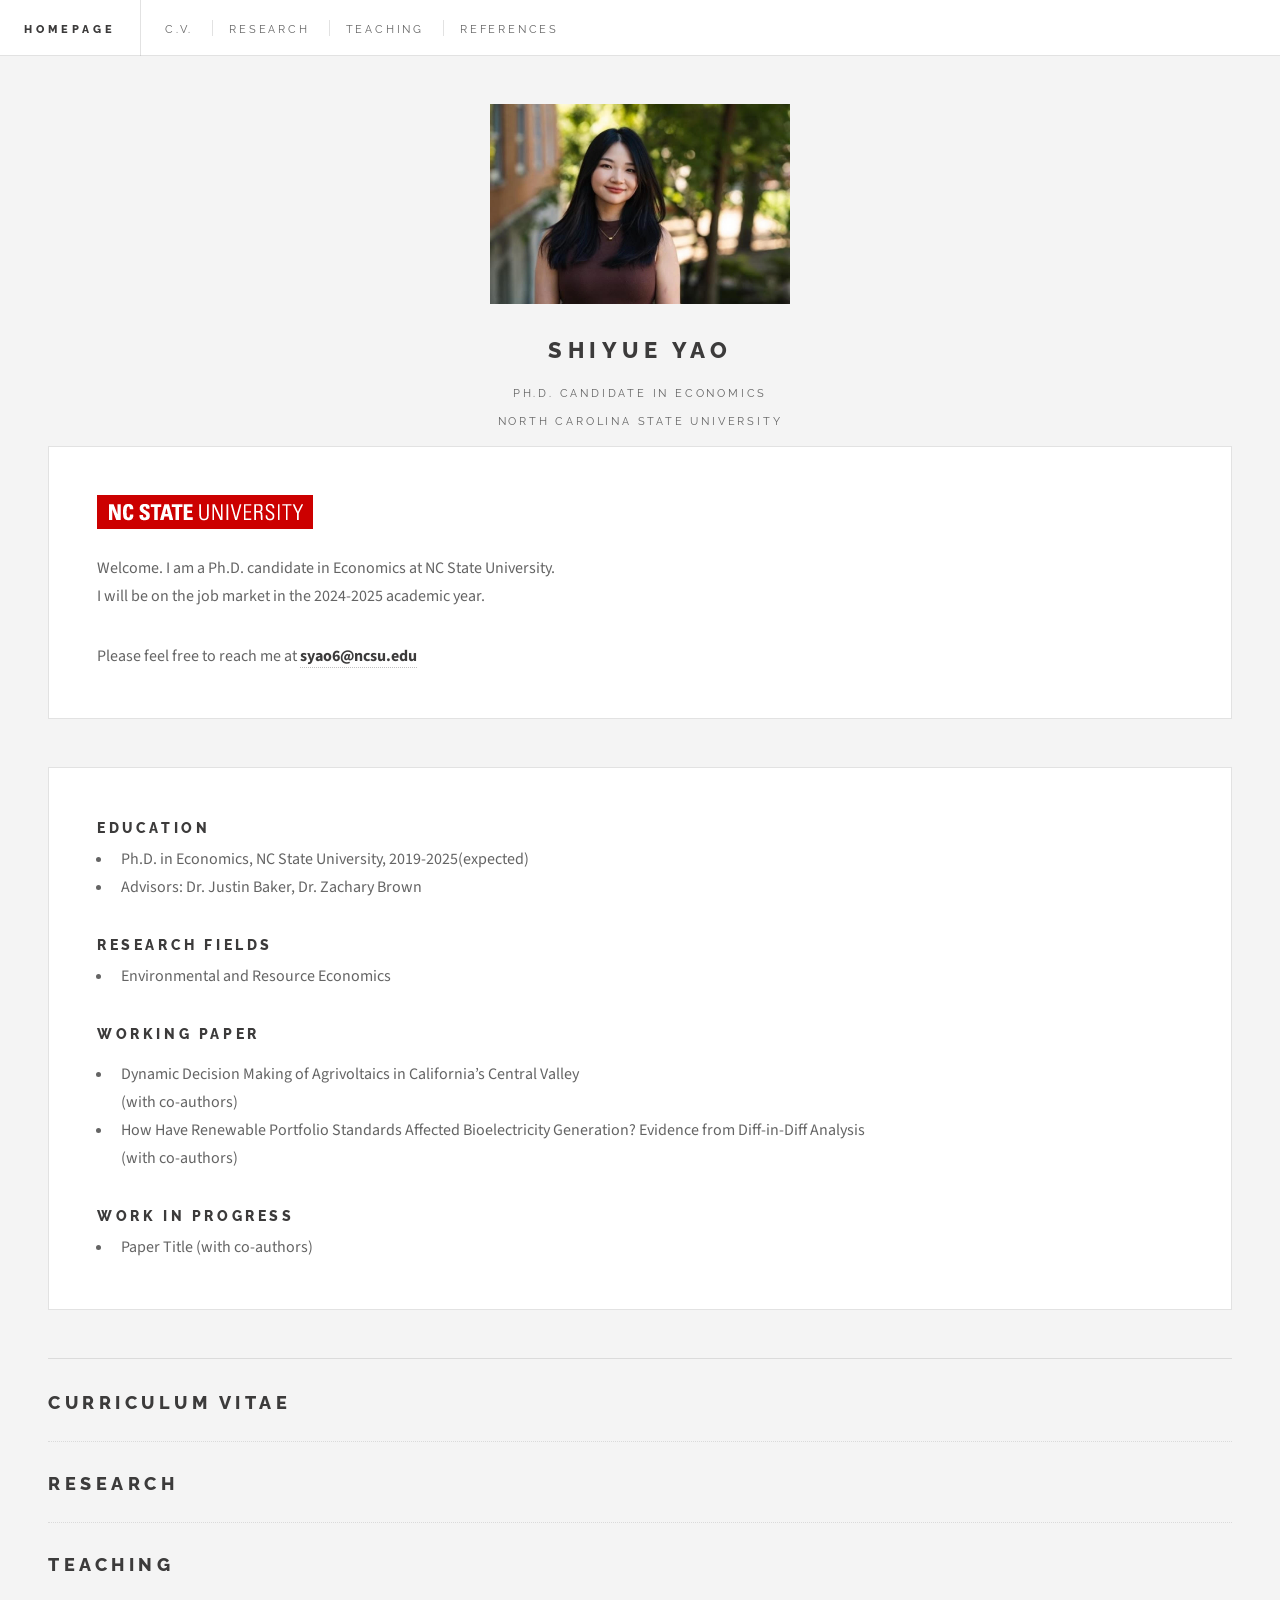
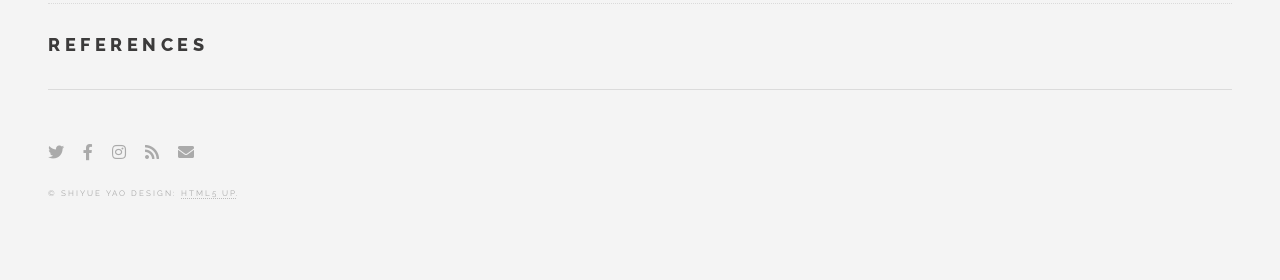
==== commit 6d4c58b1: "Update index.html update headshot1" ====
--- a/index.html
+++ b/index.html
@@ -66,8 +66,8 @@
 
 						<!-- Intro -->
 							<section id="intro">
-								<!--<a href="index.html" class="logo"><img src="images/headshot.jpg" alt="" /></a>-->
-								<a style="margin-bottom:0.5cm;" href="index.html" class="image"><img src="images/logo.png" alt="" width="300" /></a>
+								<!--<a href="index.html" class="logo"><img src="images/headshot1.jpg" alt="" /></a>-->
+								<a style="margin-bottom:0.5cm;" href="index.html" class="image"><img src="images/headshot1.jpg" alt="" width="300" /></a>
 								<header>
 									<h3 style="font-size:22px;"><a>Shiyue Yao</a></h3>
 									<p style="margin-bottom:-1cm;">Ph.D. Candidate in Economics <br>North Carolina State University</br></p>
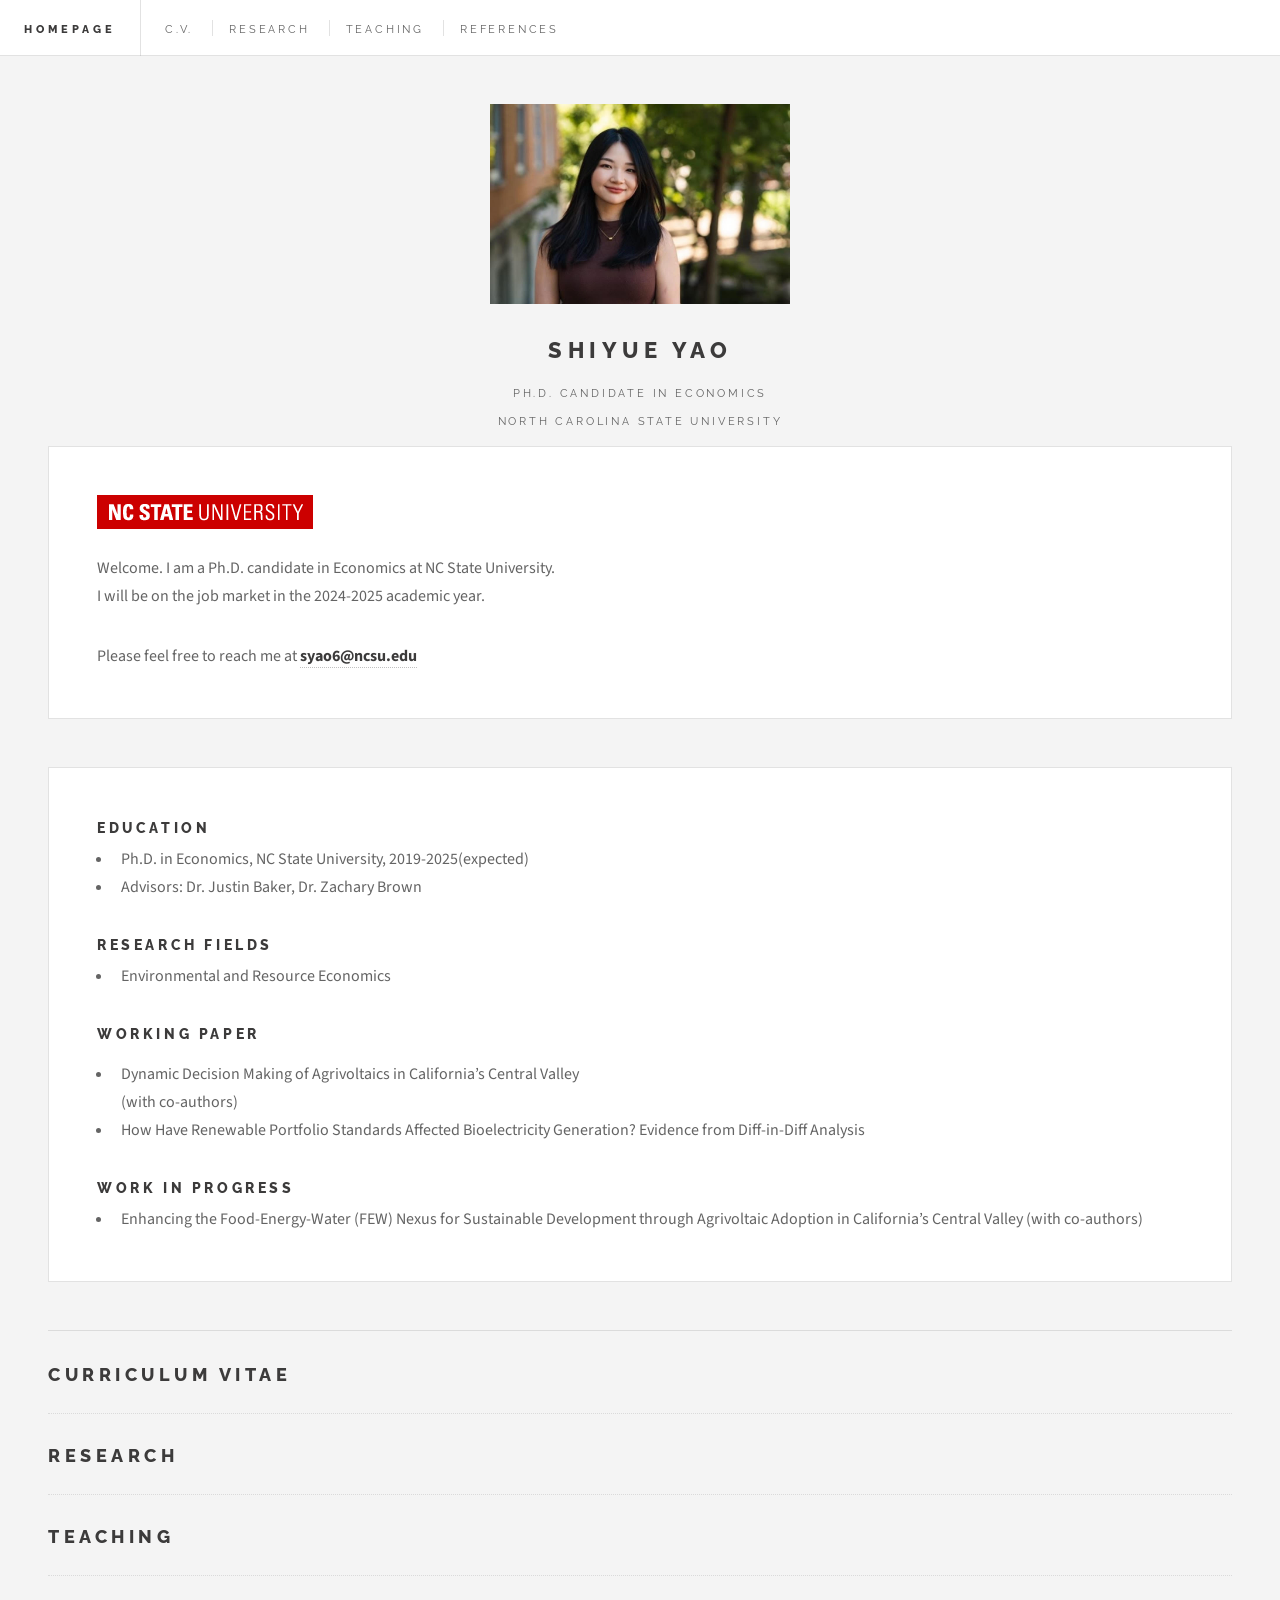
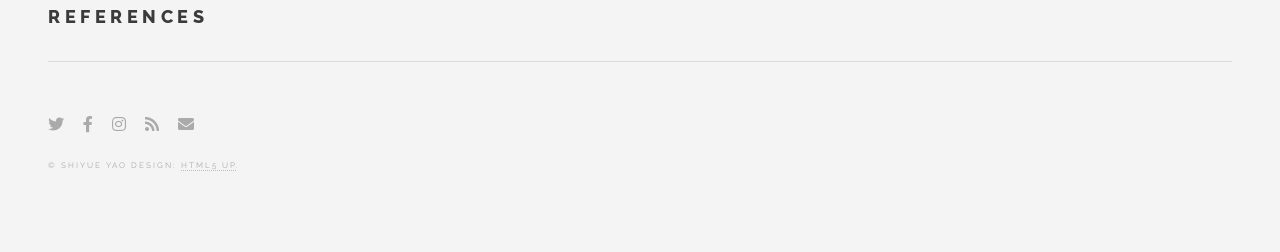
==== commit 77f00c27: "Update index.html update work in progress" ====
--- a/index.html
+++ b/index.html
@@ -52,11 +52,12 @@
 								<h3>Working Paper</h3>
 								<ul>
 									<li style="font-size:16px;">Dynamic Decision Making of Agrivoltaics in California’s Central Valley<br>(with co-authors)</br></li>
-									<li style="font-size:16px;">How Have Renewable Portfolio Standards Affected Bioelectricity Generation? Evidence from Diff-in-Diff Analysis<br>(with co-authors)</br></li>
+									<li style="font-size:16px;">How Have Renewable Portfolio Standards Affected Bioelectricity Generation? Evidence from Diff-in-Diff Analysis</li>
 								</ul>
 								<h3>Work in Progress</h3>
 								<ul>
-									<li style="font-size:16px; margin-top:-0.25cm;">Paper Title (with co-authors)</li>
+									<li style="font-size:16px; margin-top:-0.25cm;">Enhancing the Food-Energy-Water (FEW) Nexus for Sustainable Development through Agrivoltaic Adoption in California’s
+Central Valley (with co-authors)</li>
 								</ul>
 							</article>
 					</div>
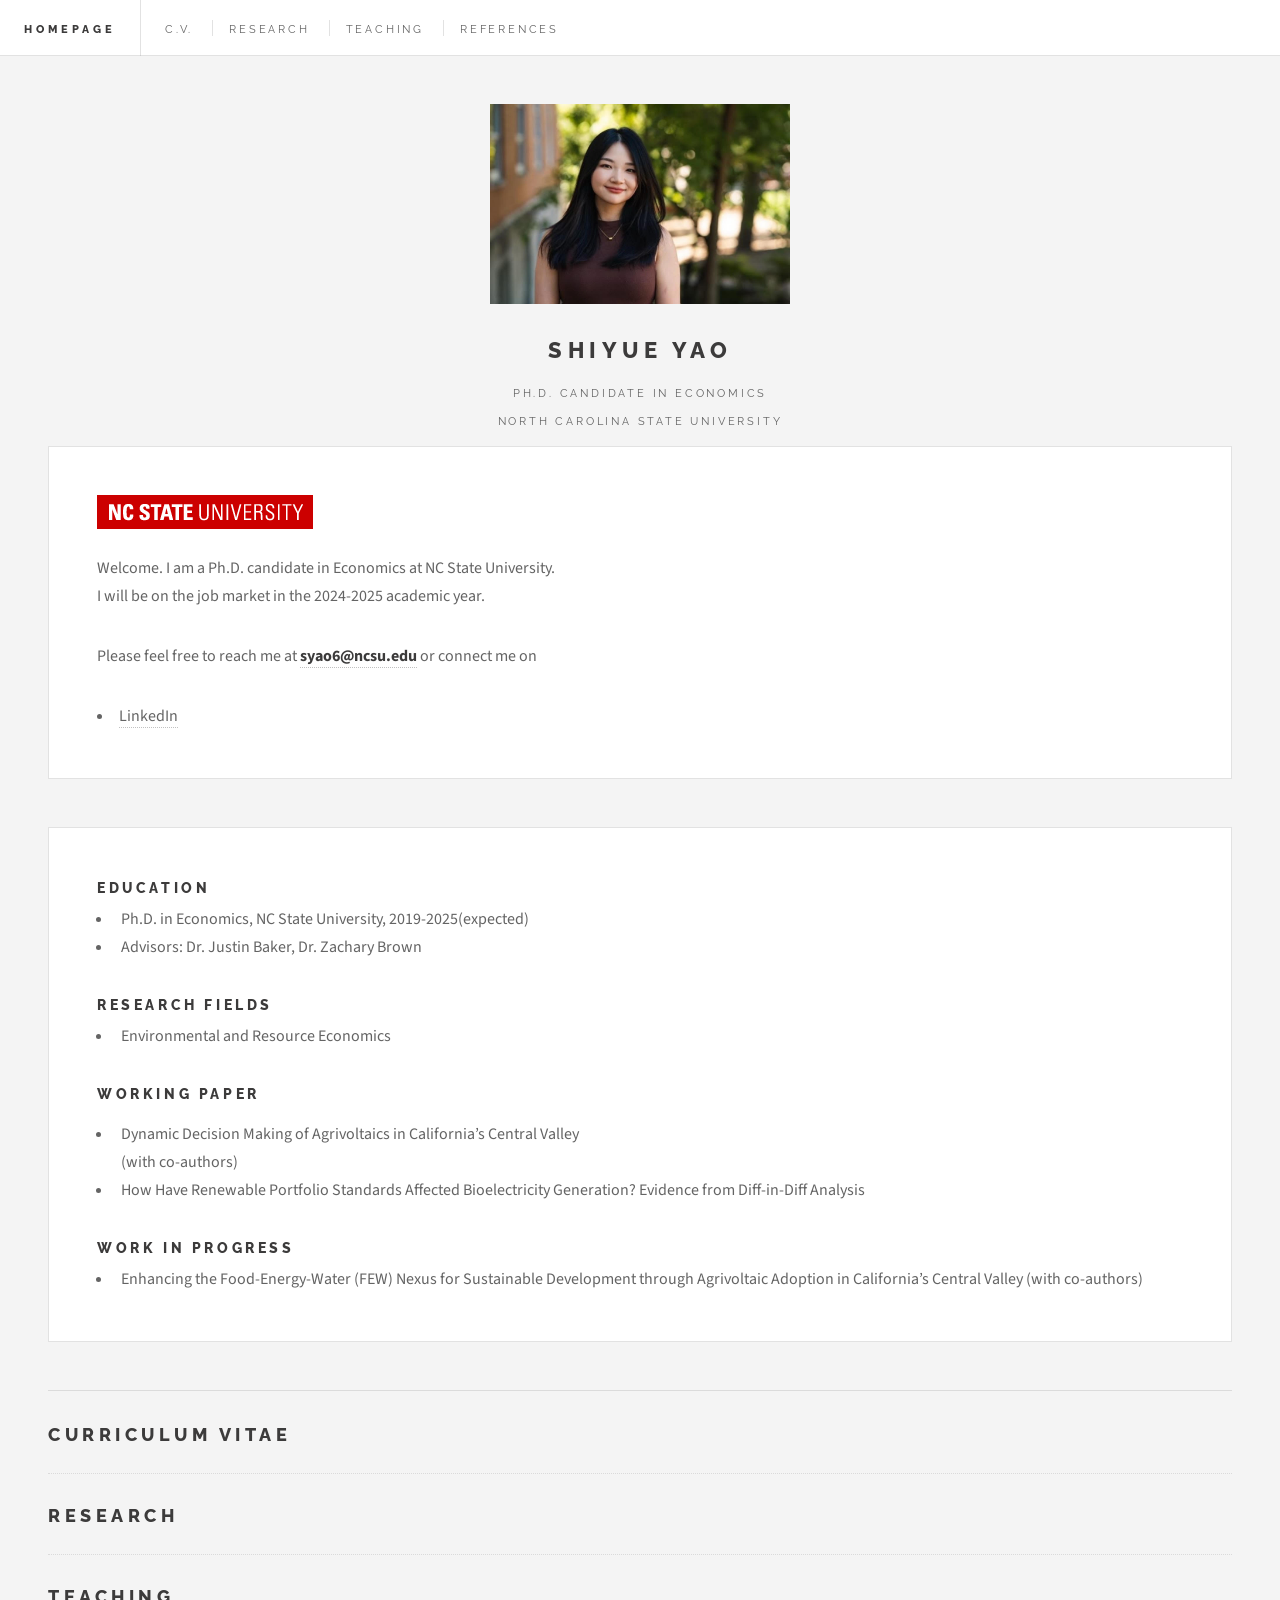
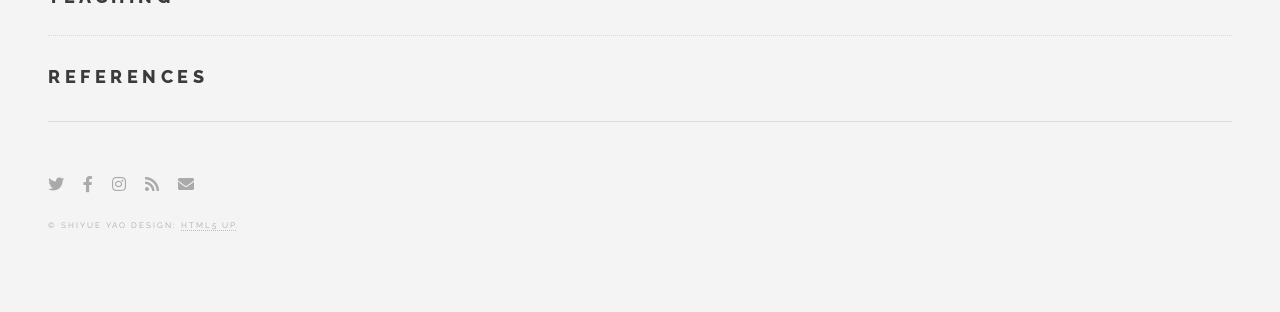
==== commit 209c9e35: "Update index.html add linkedin" ====
--- a/index.html
+++ b/index.html
@@ -20,7 +20,7 @@
 						<h1><a href="index.html">HOMEPAGE</a></h1>
 						<nav class="links">
 							<ul>
-								<li><a href="#">C.V.</a></li>
+								<li><a href="https://drive.google.com/file/d/1-ECm6ftePbACFUZu1IzWdfEs6vaIGT2W/view?usp=sharing">C.V.</a></li>
 								<li><a href="Research.html">Research</a></li>
 								<li><a href="Teaching.html">Teaching</a></li>
 								<li><a href="References.html">References</a></li>
@@ -36,7 +36,7 @@
 								<h2><a href="#"><img src="images/pic01.png" alt="" /></a></h2>
 								<p style="font-size:16px;">Welcome. I am a Ph.D. candidate in Economics at NC State University. 
 								<br> I will be on the job market in the 2024-2025 academic year.</br><p>
-								<p style="font-size:16px;">Please feel free to reach me at <a href="mailto:#"><strong>syao6@ncsu.edu</strong></a></p>
+								<p style="font-size:16px;">Please feel free to reach me at <a href="mailto:#"><strong>syao6@ncsu.edu</strong></a> or connect me on <li><a href="https://www.linkedin.com/in/shiyue-yao-37447b1b2/">LinkedIn</a></li> </p>
 							</article>
 							<article class="post">
 								<h3>Education</h3>
@@ -88,7 +88,7 @@
 									<li>
 										<article>
 											<header>
-												<h3 style="margin-top:-0.5cm; font-size:18px;"><a href="#">Curriculum Vitae</a></h3>
+												<h3 style="margin-top:-0.5cm; font-size:18px;"><a href="https://drive.google.com/file/d/1-ECm6ftePbACFUZu1IzWdfEs6vaIGT2W/view?usp=sharing">Curriculum Vitae</a></h3>
 											</header>
 										</article>
 									</li>
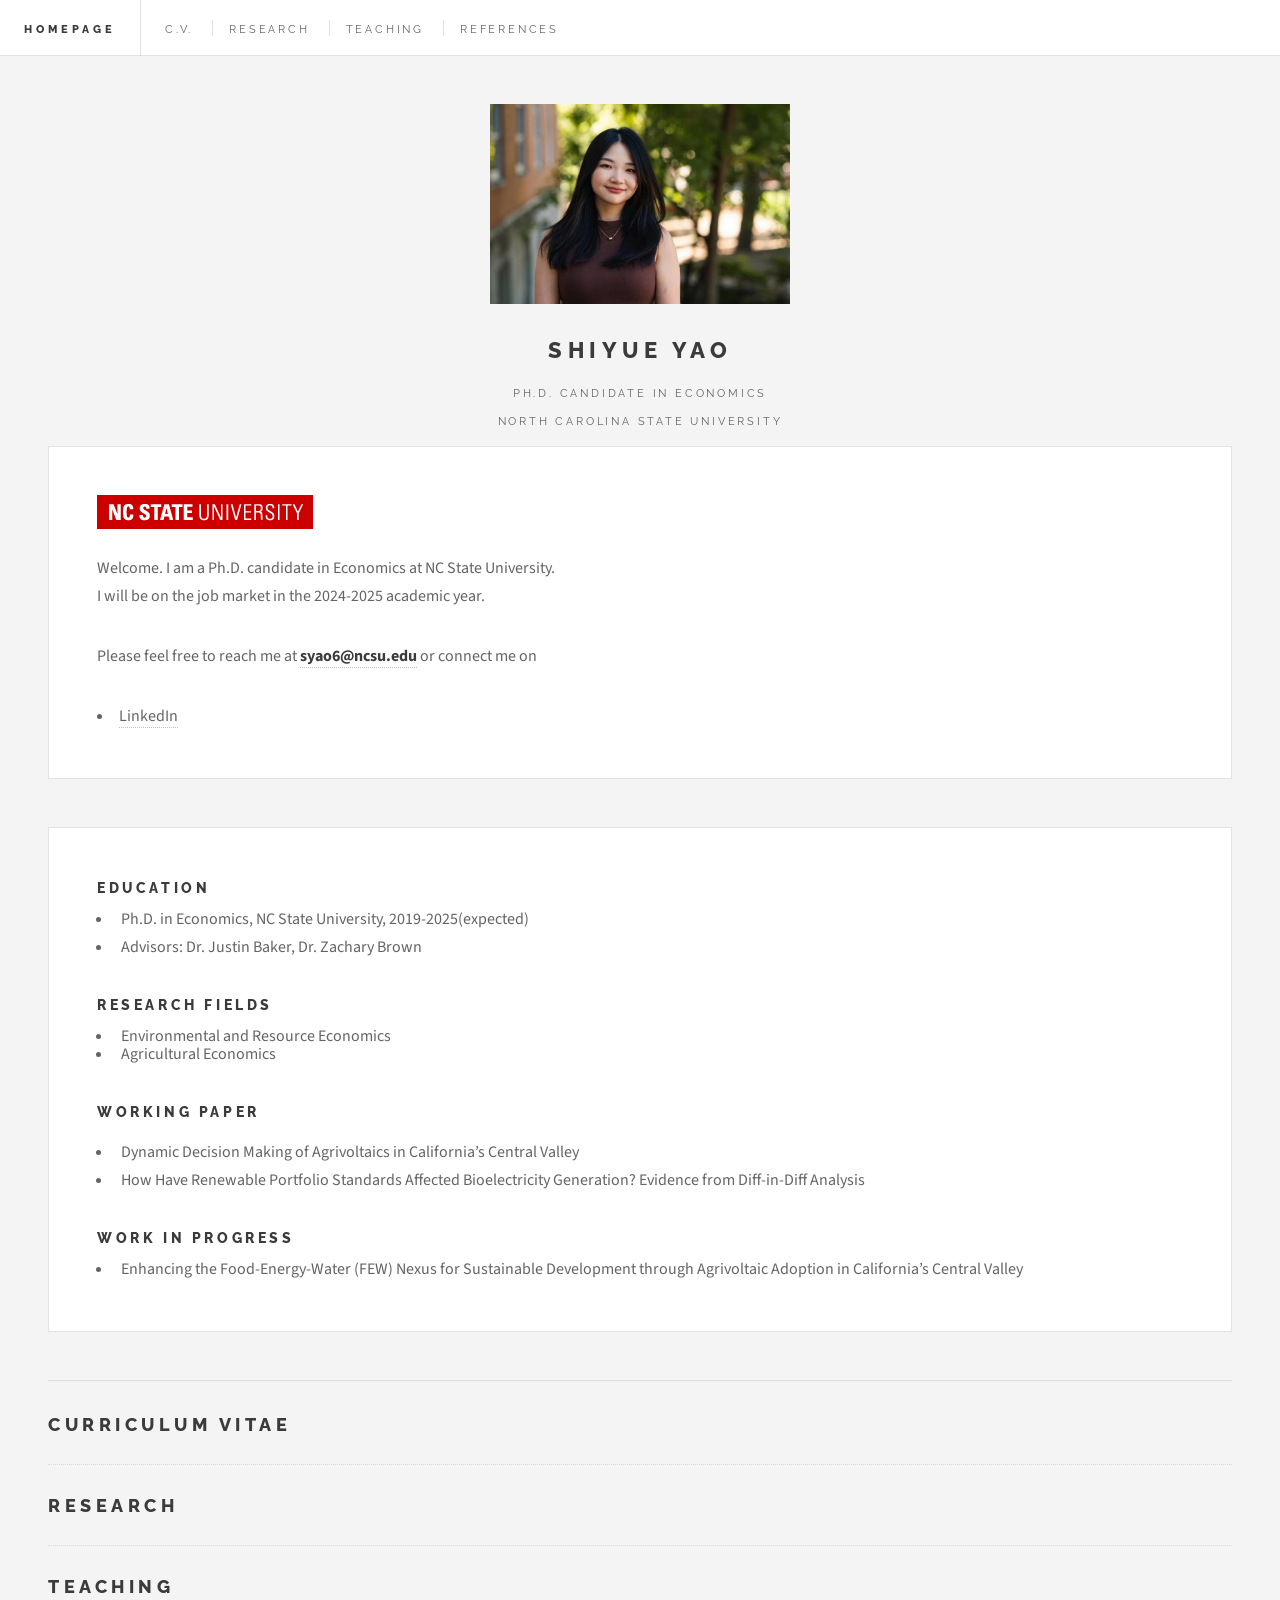
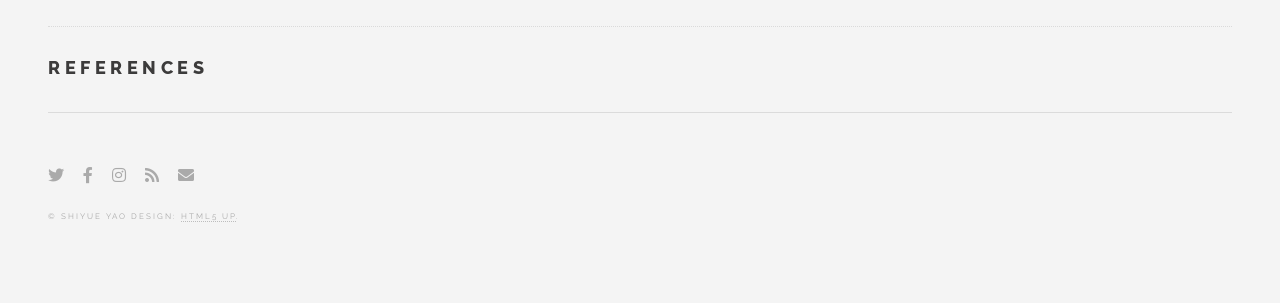
==== commit a6aa654a: "Update index.html add ag as research field, and cross co authors" ====
--- a/index.html
+++ b/index.html
@@ -47,17 +47,18 @@
 								<h3>Research Fields</h3>
 								<ul>
 									<li style="font-size:16px; margin-top:-0.25cm;"> Environmental and Resource Economics</li>
+									<li style="font-size:16px; margin-top:-0.25cm;"> Agricultural Economics</li>
 									
 								</ul>
 								<h3>Working Paper</h3>
 								<ul>
-									<li style="font-size:16px;">Dynamic Decision Making of Agrivoltaics in California’s Central Valley<br>(with co-authors)</br></li>
+									<li style="font-size:16px;">Dynamic Decision Making of Agrivoltaics in California’s Central Valley</li>
 									<li style="font-size:16px;">How Have Renewable Portfolio Standards Affected Bioelectricity Generation? Evidence from Diff-in-Diff Analysis</li>
 								</ul>
 								<h3>Work in Progress</h3>
 								<ul>
 									<li style="font-size:16px; margin-top:-0.25cm;">Enhancing the Food-Energy-Water (FEW) Nexus for Sustainable Development through Agrivoltaic Adoption in California’s
-Central Valley (with co-authors)</li>
+Central Valley</li>
 								</ul>
 							</article>
 					</div>
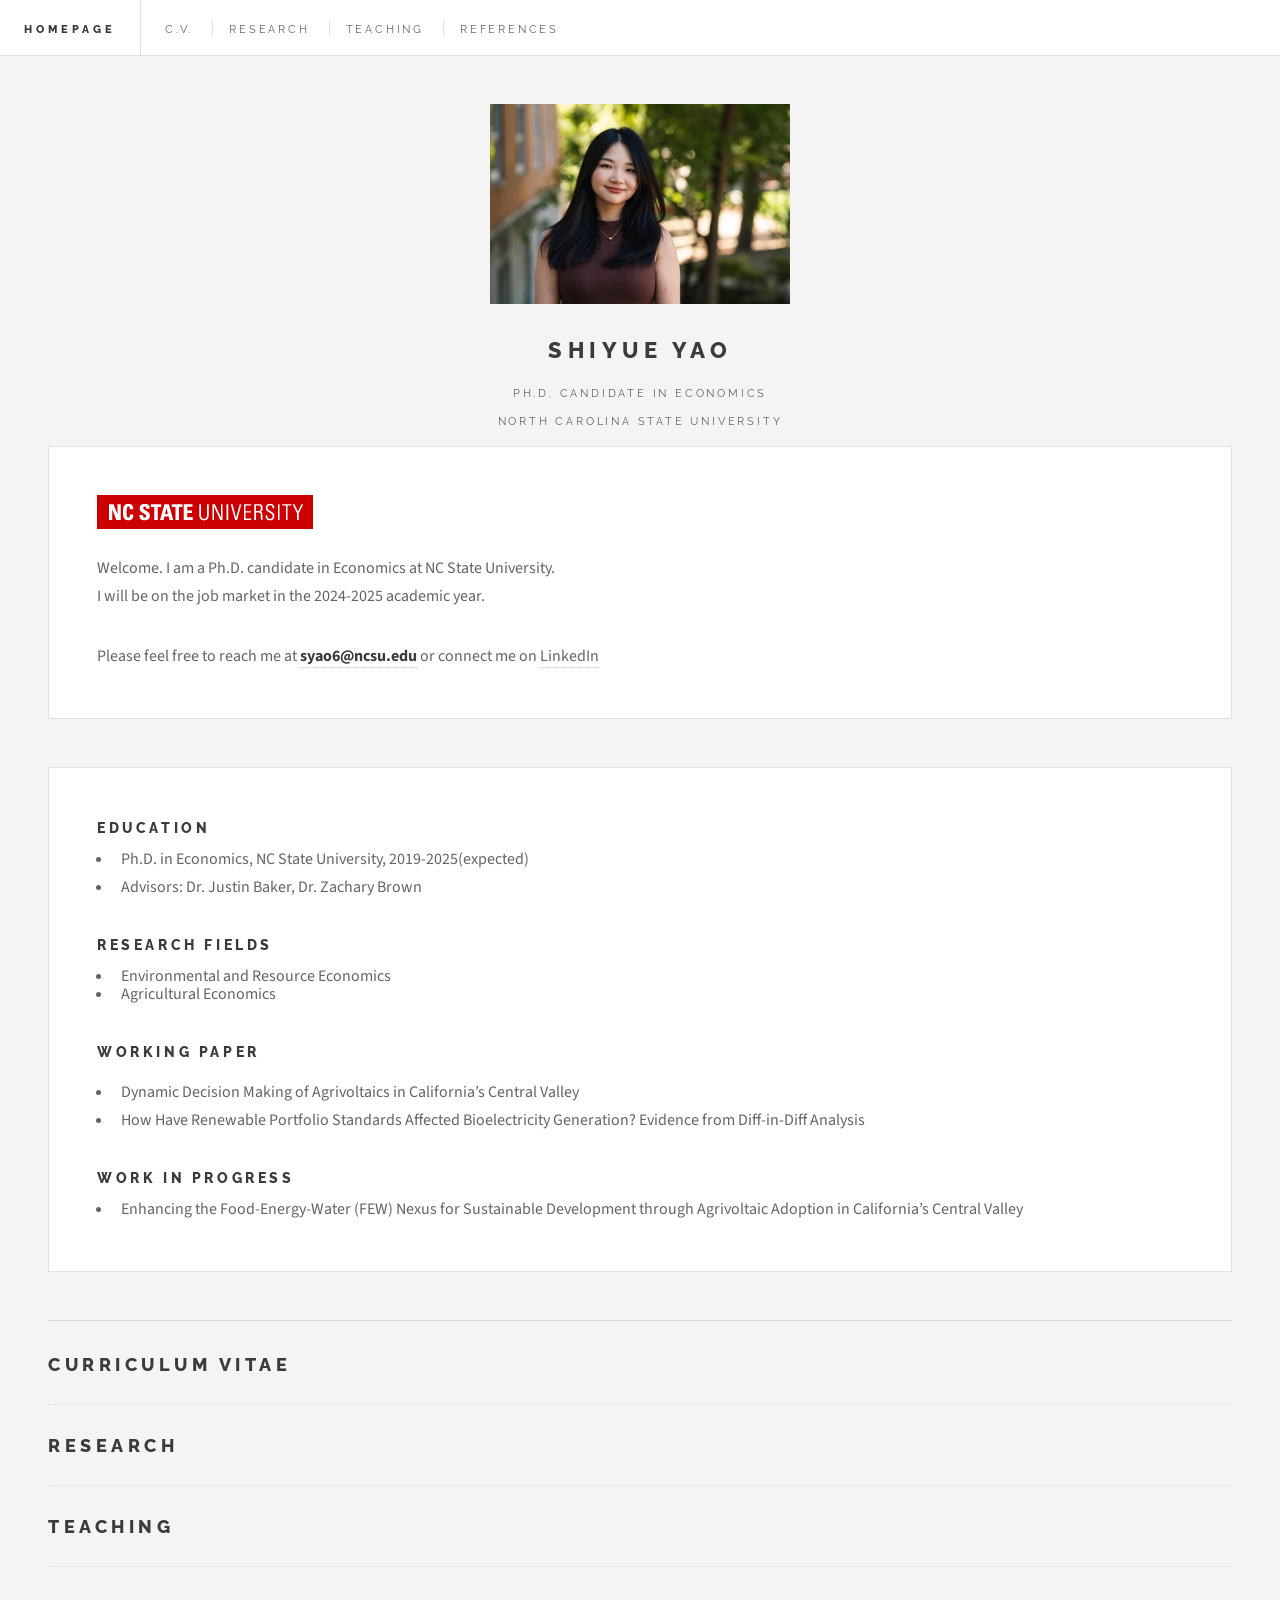
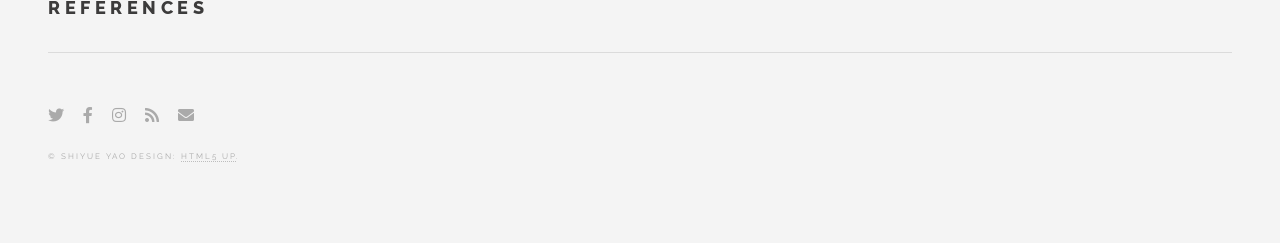
==== commit fcd74747: "Update index.html" ====
--- a/index.html
+++ b/index.html
@@ -36,7 +36,7 @@
 								<h2><a href="#"><img src="images/pic01.png" alt="" /></a></h2>
 								<p style="font-size:16px;">Welcome. I am a Ph.D. candidate in Economics at NC State University. 
 								<br> I will be on the job market in the 2024-2025 academic year.</br><p>
-								<p style="font-size:16px;">Please feel free to reach me at <a href="mailto:#"><strong>syao6@ncsu.edu</strong></a> or connect me on <li><a href="https://www.linkedin.com/in/shiyue-yao-37447b1b2/">LinkedIn</a></li> </p>
+								<p style="font-size:16px;">Please feel free to reach me at <a href="mailto:#"><strong>syao6@ncsu.edu</strong></a> or connect me on <a href="https://www.linkedin.com/in/shiyue-yao-37447b1b2/">LinkedIn</a></p>
 							</article>
 							<article class="post">
 								<h3>Education</h3>
